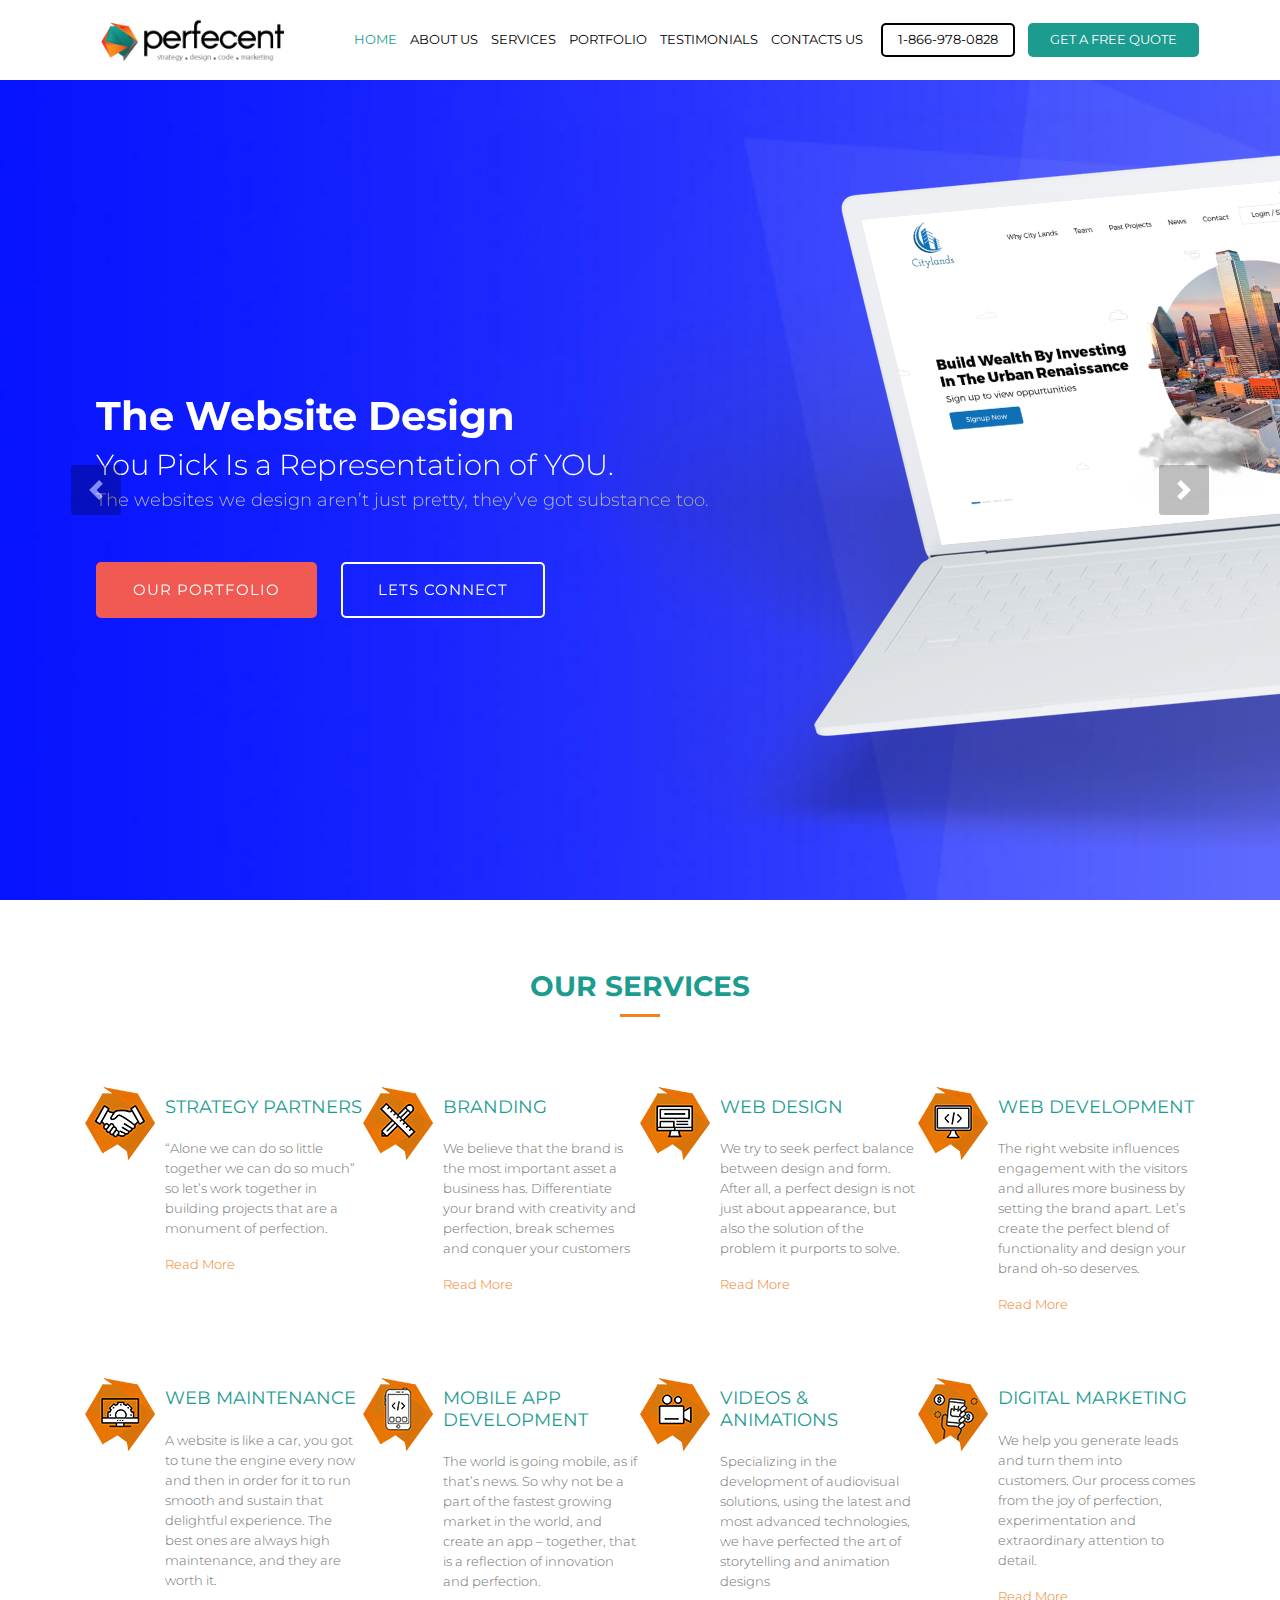
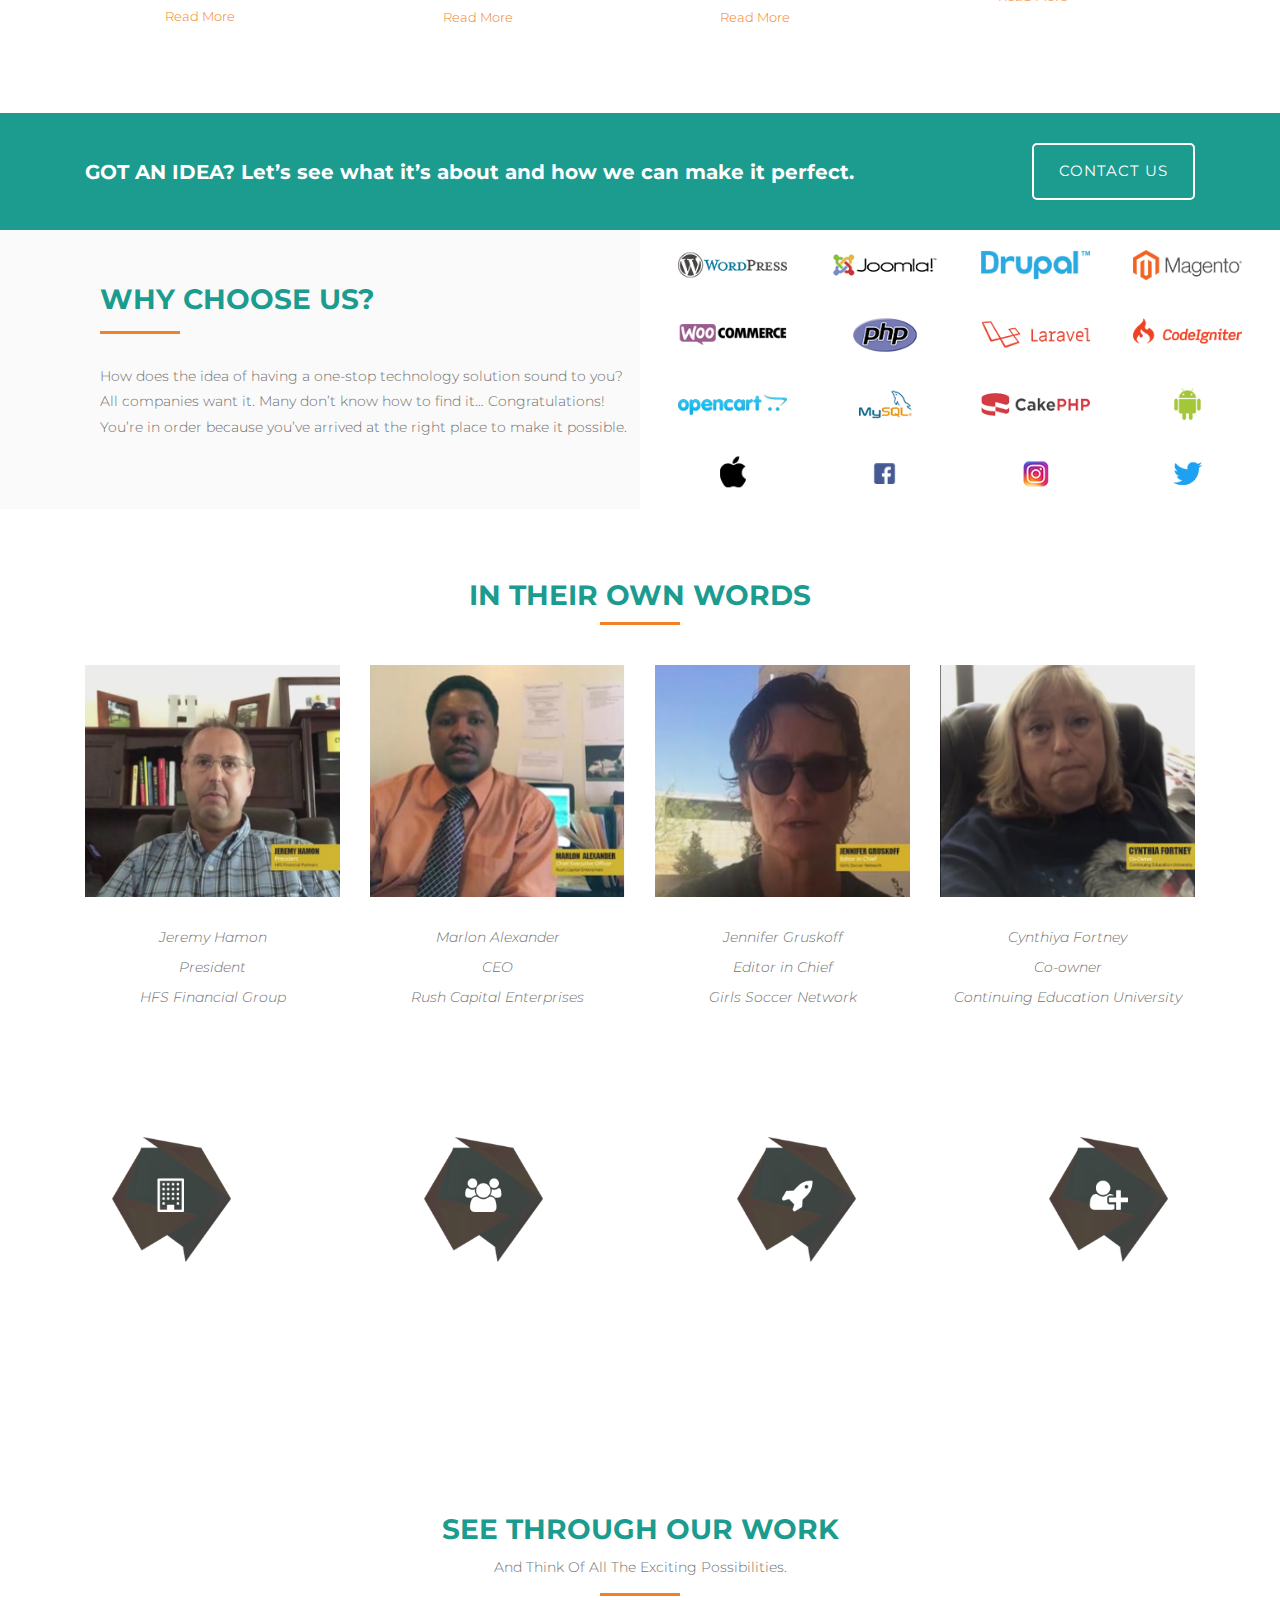
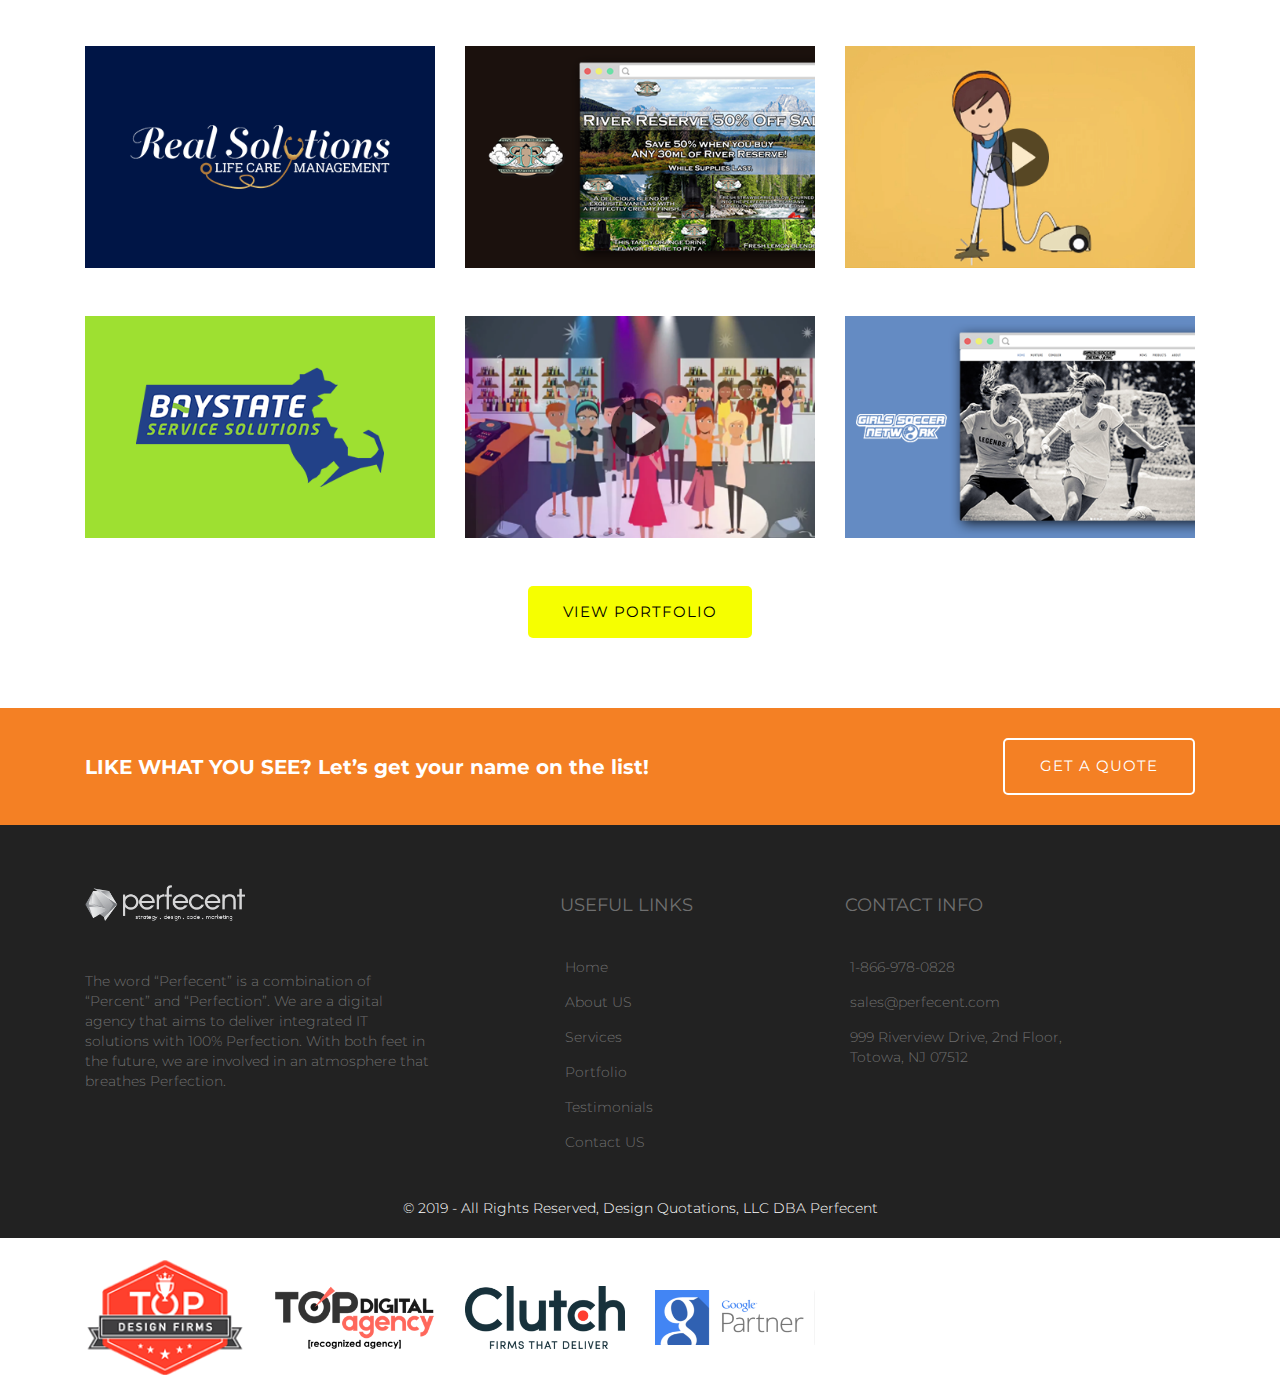
==== index.html @ 9674490d "first commit" ====
<!DOCTYPE html>
<html lang="en">
<head>
    <meta charset="UTF-8">
    <meta name="viewport" content="width=device-width, initial-scale=1.0, maximum-scale=1.0, minimum-scale=1.0, user-scalable=no">
    <title></title>
    <!--Fonts-->
    <link href="https://fonts.googleapis.com/css?family=Montserrat:100,300,400,600,700" rel="stylesheet">
    <link href="https://fonts.googleapis.com/css?family=Roboto:300,400,500,700,900&display=swap" rel="stylesheet">
    <link href="https://fonts.googleapis.com/css?family=Poppins:200,300,400,500,600,700,800&display=swap" rel="stylesheet">
    <link href="https://fonts.googleapis.com/css?family=Fjalla+One&display=swap" rel="stylesheet">
    <!--Jquery-->
    <script src="./vendor/jquery/jquery.min.js"></script>
    <!--Bootstrap 4-->
    <script src="./vendor/bootstrap/bootstrap.min.js"></script>
    <link rel="stylesheet" href="./vendor/bootstrap/bootstrap.min.css">
    <!--Font Awesome-->
    <link rel="stylesheet" href="https://use.fontawesome.com/releases/v5.7.0/css/all.css"
          integrity="sha384-lZN37f5QGtY3VHgisS14W3ExzMWZxybE1SJSEsQp9S+oqd12jhcu+A56Ebc1zFSJ" crossorigin="anonymous">
    <!--Owl Carousel-->
    <script src="./js/owl.carousel.min.js"></script>
    <link rel="stylesheet" href="./css/owl.carousel.css">
    <link rel="stylesheet" href="./css/owl.theme.default.css">
    <!--wow-->
    <link rel="stylesheet" href="./css/animate.css">
    <script src="./js/wow.js"></script>
    <!--Scripts-->
    <script src="./js/scripts.js"></script>
    <!--Styles-->
    <link rel="stylesheet" href="./css/main.css">
</head>
<body class="page-home transition" id="body">
<main>
    
    <nav class="navbar navbar-expand-lg" id="siteNav">
    <div class="container">
        <a class="navbar-brand pl-3" href="/"><img src="./img/brand-logo.png"></a>
        <div class="navbar-toggler" data-toggle="collapse" data-target="#navbarNav"
             aria-controls="navbarNav"
             aria-expanded="false"
             aria-label="Toggle navigation">
            <div class="toggle">
                <div class="bar"></div>
            </div>
        </div>
        <div class="collapse navbar-collapse pr-lg-3" id="navbarNav">
            <ul class="navbar-nav">
                <li class="nav-item"><a class="nav-link" href="/">HOME</a></li>
                <li class="nav-item"><a class="nav-link" href="/about">ABOUT US</a></li>
                <li class="nav-item"><a class="nav-link" href="/services">SERVICES</a></li>
                <li class="nav-item"><a class="nav-link" href="/portfolio">PORTFOLIO</a></li>
                <li class="nav-item"><a class="nav-link" href="/testimonials">TESTIMONIALS</a></li>
                <li class="nav-item"><a class="nav-link" href="/contact">CONTACTS US</a></li>
                <li class="nav-item"><a class="nav-link nav-call-button" href="tel:+" >1-866-978-0828</a></li>
                <li class="nav-item"><a class="nav-link nav-contact-button" href="/contact">get a free quote</a></li>
            </ul>
        </div>
    </div>
</nav>
    <section class="hero">
        <div class="container-fluid p-0">
            <div id="carouselExampleControls" class="carousel slide" data-ride="carousel">
                <div class="carousel-inner">
                    <div class="carousel-item carousel-item-1 active">
                        <div class="container h-100">
                            <div class="row h-100">
                                <div class="col-12 col-sm-7 d-flex justify-content-center align-items-center">
                                    <div class="carousel-item-text">
                                        <h1>The Website Design </h1>
                                        <h2>You Pick Is a Representation of YOU. </h2>
                                        <h4>The websites we design aren’t just pretty, they’ve got substance too. </h4>
                                        <div class="section-hero-buttons">
                                            <button class="red-button"  onclick="window.location.href='/portfolio'">
                                                our portfolio
                                            </button>
                                            <button class="transparent-button"  onclick="window.location.href='/contact'">
                                                lets connect
                                            </button>
                                        </div>
                                    </div>
                                </div>
                                <div class="col-12 col-sm-5">
                                    <img src="./img/carousel-item-1-img.png" alt="laptop">
                                </div>
                            </div>
                        </div>
                    </div>
                    <div class="carousel-item carousel-item-2">
                        <div class="container h-100">
                            <div class="row h-100">
                                <div class="col-12 col-sm-6 d-flex justify-content-center align-items-center">
                                    <div class="carousel-item-text">
                                        <h2>We exist to </h2>
                                        <h1>Develop Brands </h1>
                                        <h3>your audience would love. </h3>
                                        <h4>We uncomplicate the complicated, delivering clear and simple message. </h4>
                                        <div class="section-hero-buttons">
                                            <button class="red-button"  onclick="window.location.href='/portfolio'">
                                                our portfolio
                                            </button>
                                            <button class="transparent-button"  onclick="window.location.href='/contact'">
                                                lets connect
                                            </button>
                                        </div>
                                    </div>
                                </div>
                            </div>
                        </div>
                    </div>
                    <div class="carousel-item carousel-item-3">
                        <div class="container h-100">
                            <div class="row h-100">
                                <div class="col-12 col-sm-6 d-flex justify-content-center align-items-center">
                                    <div class="carousel-item-text">
                                        <h1>All Challenges
                                            Accepted! </h1>
                                        <h4>Best-in-class web projects require technology that
                                            perfectly supports the design. </h4>
                                        <div class="section-hero-buttons">
                                            <button class="red-button"  onclick="window.location.href='/portfolio'">
                                                our portfolio
                                            </button>
                                            <button class="transparent-button"  onclick="window.location.href='/contact'">
                                                lets connect
                                            </button>
                                        </div>
                                    </div>
                                </div>
                                <div class="col-12 col-sm-6">
                                    <img src="./img/carousel-item-3-img.png" alt="computer">
                                </div>
                            </div>
                        </div>
                    </div>
                    <div class="carousel-item carousel-item-4">
                        <div class="container h-100">
                            <div class="row h-100">
                                <div class="col-12 col-sm-6 d-flex justify-content-center align-items-center">
                                    <div class="carousel-item-text">
                                        <h3>Go beyond the </h3>
                                        <h1>Obvious. </h1>
                                        <h4>We develop apps that change the game. </h4>
                                        <div class="section-hero-buttons">
                                            <button class="red-button"  onclick="window.location.href='/portfolio'">
                                                our portfolio
                                            </button>
                                            <button class="transparent-button"  onclick="window.location.href='/contact'">
                                                lets connect
                                            </button>
                                        </div>
                                    </div>
                                </div>
                                <div class="col-12 col-sm-6">
                                    <img src="./img/carousel-item-4-img.png" alt="computer">
                                </div>
                            </div>
                        </div>
                    </div>
                    <div class="carousel-item carousel-item-5">
                        <div class="container h-100">
                            <div class="row h-100">
                                <div class="col-12 col-sm-6 d-flex justify-content-center align-items-center">
                                    <div class="carousel-item-text">
                                        <h3>Crafting Rich </h3>
                                        <h2>Digital Experiences </h2>
                                        <h3>Underpinned By Research & Insights. </h3>
                                        <div class="section-hero-buttons">
                                            <button class="red-button"  onclick="window.location.href='/portfolio'">
                                                our portfolio
                                            </button>
                                            <button class="transparent-button"  onclick="window.location.href='/contact'">
                                                lets connect
                                            </button>
                                        </div>
                                    </div>
                                </div>
                                <div class="col-12 col-sm-6">
                                    <img src="./img/carousel-item-5-img.png" alt="computer">
                                </div>
                            </div>
                        </div>
                    </div>
                </div>
                <a class="carousel-control-prev" href="#carouselExampleControls" role="button" data-slide="prev">
                    <div class="carousel-control-wrap">
                        <span class="carousel-control-prev-icon" aria-hidden="true"></span>
                        <span class="sr-only">Previous</span>
                    </div>
                </a>
                <a class="carousel-control-next" href="#carouselExampleControls" role="button" data-slide="next">
                    <div class="carousel-control-wrap">
                        <span class="carousel-control-next-icon" aria-hidden="true"></span>
                        <span class="sr-only">Next</span>
                    </div>
                </a>
            </div>
        </div>
    </section>
    <section class="our-services">
        <div class="container">
            <h2 class="section-title text-center">
                Our Services
            </h2>
            <div class="section-title-line text-center"></div>
            <div class="row no-gutters">
                <div class="col-12 col-sm-6 col-lg-3 mb-5">
                    <div class="our-service-wrap">
                        <div class="our-service-wrap-icon">
                            <img src="./img/our-service-icon-1.png" alt="service">
                        </div>
                        <div class="our-service-wrap-text">
                            <h3 class="section-title-secondary">
                                STRATEGY PARTNERS
                            </h3>
                            <p class="section-info">
                                “Alone we can do so little together we can do so much” so let’s work together in
                                building projects that are a monument of perfection.
                            </p>
                            <a href="/services">
                                <p class="section-info">
                                    Read More <i class="fas fa-caret-right"></i>
                                </p>
                            </a>
                        </div>
                    </div>
                </div>
                <div class="col-12 col-sm-6 col-lg-3 mb-5">
                    <div class="our-service-wrap">
                        <div class="our-service-wrap-icon">
                            <img src="./img/our-service-icon-2.png" alt="service">
                        </div>
                        <div class="our-service-wrap-text">
                            <h3 class="section-title-secondary">
                                BRANDING
                            </h3>
                            <p class="section-info">
                                We believe that the brand is the most important asset a business has. Differentiate your
                                brand with creativity and perfection, break schemes and conquer your customers
                            </p>
                            <a href="/services">
                                <p class="section-info">
                                    Read More <i class="fas fa-caret-right"></i>
                                </p>
                            </a>
                        </div>
                    </div>
                </div>
                <div class="col-12 col-sm-6 col-lg-3 mb-5">
                    <div class="our-service-wrap">
                        <div class="our-service-wrap-icon">
                            <img src="./img/our-service-icon-3.png" alt="service">
                        </div>
                        <div class="our-service-wrap-text">
                            <h3 class="section-title-secondary">
                                WEB DESIGN
                            </h3>
                            <p class="section-info">
                                We try to seek perfect balance between design and form. After all, a perfect design is
                                not just about appearance, but also the solution of the problem it purports to solve.
                            </p>
                            <a href="/services">
                                <p class="section-info">
                                    Read More <i class="fas fa-caret-right"></i>
                                </p>
                            </a>
                        </div>
                    </div>
                </div>
                <div class="col-12 col-sm-6 col-lg-3 mb-5">
                    <div class="our-service-wrap">
                        <div class="our-service-wrap-icon">
                            <img src="./img/our-service-icon-4.png" alt="service">
                        </div>
                        <div class="our-service-wrap-text">
                            <h3 class="section-title-secondary">
                                WEB DEVELOPMENT
                            </h3>
                            <p class="section-info">
                                The right website influences engagement with the visitors and allures more business by
                                setting the brand apart. Let’s create the perfect blend of functionality and design your
                                brand oh-so deserves.
                            </p>
                            <a href="/services">
                                <p class="section-info">
                                    Read More <i class="fas fa-caret-right"></i>
                                </p>
                            </a>
                        </div>
                    </div>
                </div>
            </div>
            <div class="row no-gutters">
                <div class="col-12 col-sm-6 col-lg-3 mb-5 mb-sm-0">
                    <div class="our-service-wrap">
                        <div class="our-service-wrap-icon">
                            <img src="./img/our-service-icon-5.png" alt="service">
                        </div>
                        <div class="our-service-wrap-text">
                            <h3 class="section-title-secondary">
                                WEB MAINTENANCE
                            </h3>
                            <p class="section-info">
                                A website is like a car, you got to tune the engine every now and then in order for it
                                to run smooth and sustain that delightful experience. The best ones are always high
                                maintenance, and they are worth it.
                            </p>
                            <a href="/services">
                                <p class="section-info">
                                    Read More <i class="fas fa-caret-right"></i>
                                </p>
                            </a>
                        </div>
                    </div>
                </div>
                <div class="col-12 col-sm-6 col-lg-3 mb-5 mb-sm-0">
                    <div class="our-service-wrap">
                        <div class="our-service-wrap-icon">
                            <img src="./img/our-service-icon-6.png" alt="service">
                        </div>
                        <div class="our-service-wrap-text">
                            <h3 class="section-title-secondary">
                                MOBILE APP DEVELOPMENT
                            </h3>
                            <p class="section-info">
                                The world is going mobile, as if that’s news. So why not be a part of the fastest
                                growing market in the world, and create an app – together, that is a reflection of
                                innovation and perfection.
                            </p>
                            <a href="/services">
                                <p class="section-info">
                                    Read More <i class="fas fa-caret-right"></i>
                                </p>
                            </a>
                        </div>
                    </div>
                </div>
                <div class="col-12 col-sm-6 col-lg-3 mb-5 mb-sm-0">
                    <div class="our-service-wrap">
                        <div class="our-service-wrap-icon">
                            <img src="./img/our-service-icon-7.png" alt="service">
                        </div>
                        <div class="our-service-wrap-text">
                            <h3 class="section-title-secondary">
                                VIDEOS & ANIMATIONS
                            </h3>
                            <p class="section-info">
                                Specializing in the development of audiovisual solutions, using the latest and most
                                advanced technologies, we have perfected the art of storytelling and animation designs
                            </p>
                            <a href="/services">
                                <p class="section-info">
                                    Read More <i class="fas fa-caret-right"></i>
                                </p>
                            </a>
                        </div>
                    </div>
                </div>
                <div class="col-12 col-sm-6 col-lg-3">
                    <div class="our-service-wrap">
                        <div class="our-service-wrap-icon">
                            <img src="./img/our-service-icon-8.png" alt="service">
                        </div>
                        <div class="our-service-wrap-text">
                            <h3 class="section-title-secondary">
                                DIGITAL MARKETING
                            </h3>
                            <p class="section-info">
                                We help you generate leads and turn them into customers. Our process comes from the joy
                                of perfection, experimentation and extraordinary attention to detail.
                            </p>
                            <a href="/services">
                                <p class="section-info">
                                    Read More <i class="fas fa-caret-right"></i>
                                </p>
                            </a>
                        </div>
                    </div>
                </div>
            </div>
        </div>
    </section>
    <section class="got-an-idea">
        <div class="container d-flex flex-column flex-lg-row justify-content-between align-items-center">
            <h2 class="section-title">
                GOT AN IDEA? Let’s see what it’s about and how we can make it perfect.
            </h2>
            <button class="transparent-button"  onclick="window.location.href='/contact'"
            >
                Contact Us
            </button>
        </div>
    </section>
    <section class="why-choose-us">
        <div class="container-fluid p-0">
            <div class="row no-gutters">
                <div class="col-12 col-sm-6">
                    <div class="why-choose-us-left">
                        <h2 class="section-title">
                            WHY CHOOSE US?
                        </h2>
                        <div class="section-title-line" style="width: 80px;"></div>
                        <p class="section-info">
                            How does the idea of having a one-stop technology solution sound to you? All companies want
                            it.
                            Many don’t know how to find it… Congratulations! You’re in order because you’ve arrived at
                            the
                            right place to make it possible.
                        </p>
                    </div>
                </div>
                <div class="col-12 col-sm-6">
                    <div class="why-choose-us-right">
                        <div class="row">
                            <div class="col-6 col-lg-3 d-flex justify-content-center align-items-center">
                                <img src="./img/company-partner-1.png" alt="partner brand">
                            </div>
                            <div class="col-6 col-lg-3 d-flex justify-content-center align-items-center">
                                <img src="./img/company-partner-2.png" alt="partner brand">
                            </div>
                            <div class="col-6 col-lg-3 d-flex justify-content-center align-items-center">
                                <img src="./img/company-partner-3.png" alt="partner brand">
                            </div>
                            <div class="col-6 col-lg-3 d-flex justify-content-center align-items-center">
                                <img src="./img/company-partner-4.png" alt="partner brand">
                            </div>
                            <div class="col-6 col-lg-3 d-flex justify-content-center align-items-center">
                                <img src="./img/company-partner-5.png" alt="partner brand">
                            </div>
                            <div class="col-6 col-lg-3 d-flex justify-content-center align-items-center">
                                <img src="./img/company-partner-6.png" alt="partner brand">
                            </div>
                            <div class="col-6 col-lg-3 d-flex justify-content-center align-items-center">
                                <img src="./img/company-partner-7.png" alt="partner brand">
                            </div>
                            <div class="col-6 col-lg-3 d-flex justify-content-center align-items-center">
                                <img src="./img/company-partner-8.png" alt="partner brand">
                            </div>
                            <div class="col-6 col-lg-3 d-flex justify-content-center align-items-center">
                                <img src="./img/company-partner-9.png" alt="partner brand">
                            </div>
                            <div class="col-6 col-lg-3 d-flex justify-content-center align-items-center">
                                <img src="./img/company-partner-10.png" alt="partner brand">
                            </div>
                            <div class="col-6 col-lg-3 d-flex justify-content-center align-items-center">
                                <img src="./img/company-partner-11.png" alt="partner brand">
                            </div>
                            <div class="col-6 col-lg-3 d-flex justify-content-center align-items-center">
                                <img src="./img/company-partner-12.png" alt="partner brand">
                            </div>
                            <div class="col-6 col-lg-3 d-flex justify-content-center align-items-center">
                                <img src="./img/company-partner-13.png" alt="partner brand">
                            </div>
                            <div class="col-6 col-lg-3 d-flex justify-content-center align-items-center">
                                <img src="./img/company-partner-14.png" alt="partner brand">
                            </div>
                            <div class="col-6 col-lg-3 d-flex justify-content-center align-items-center">
                                <img src="./img/company-partner-15.png" alt="partner brand">
                            </div>
                            <div class="col-6 col-lg-3 d-flex justify-content-center align-items-center">
                                <img src="./img/company-partner-16.png" alt="partner brand">
                            </div>
                        </div>
                    </div>
                </div>
            </div>
        </div>
    </section>
    <section class="in-their-own-words">
        <div class="container">
            <h2 class="section-title text-center">
                IN THEIR OWN WORDS
            </h2>
            <div class="section-title-line" style="margin: 0 auto; margin-bottom: 40px; width: 80px;">
            </div>
            <div class="row">
                <div class="col-12 col-sm-6 col-lg-3">
                    <a href="https://player.vimeo.com/video/217923247">
                        <div class="content">
                            <div class="content-overlay"></div>
                            <img class="content-image" src="./img/testimonial-img-1.png">
                            <div class="content-details fadeIn-bottom">
                                <i class="fas fa-play"></i>
                            </div>
                        </div>
                    </a>
                    <div class="testimonial-text d-flex flex-column justify-content-center align-items-center">
                        <p class="section-info">
                            Jeremy Hamon
                        </p>
                        <p class="section-info">
                            President
                        </p>
                        <p class="section-info">
                            HFS Financial Group
                        </p>
                    </div>
                </div>
                <div class="col-12 col-sm-6 col-lg-3">
                    <a href="https://player.vimeo.com/video/217922396">
                        <div class="content">
                            <div class="content-overlay"></div>
                            <img class="content-image" src="./img/testimonial-img-2.png">
                            <div class="content-details fadeIn-bottom">
                                <i class="fas fa-play"></i>
                            </div>
                        </div>
                    </a>
                    <div class="testimonial-text d-flex flex-column justify-content-center align-items-center">
                        <p class="section-info">
                            Marlon Alexander
                        </p>
                        <p class="section-info">
                            CEO
                        </p>
                        <p class="section-info">
                            Rush Capital Enterprises
                        </p>
                    </div>
                </div>
                <div class="col-12 col-sm-6 col-lg-3">
                    <a href="https://player.vimeo.com/video/217921152">
                        <div class="content">
                            <div class="content-overlay"></div>
                            <img class="content-image" src="./img/testimonial-img-3.png">
                            <div class="content-details fadeIn-bottom">
                                <i class="fas fa-play"></i>
                            </div>
                        </div>
                    </a>
                    <div class="testimonial-text d-flex flex-column justify-content-center align-items-center">
                        <p class="section-info">
                            Jennifer Gruskoff
                        </p>
                        <p class="section-info">
                            Editor in Chief
                        </p>
                        <p class="section-info">
                            Girls Soccer Network
                        </p>
                    </div>
                </div>
                <div class="col-12 col-sm-6 col-lg-3">
                    <a href="https://player.vimeo.com/video/225439680">
                        <div class="content">
                            <div class="content-overlay"></div>
                            <img class="content-image" src="./img/testimonial-img-4.png">
                            <div class="content-details fadeIn-bottom">
                                <i class="fas fa-play"></i>
                            </div>
                        </div>
                    </a>
                    <div class="testimonial-text d-flex flex-column justify-content-center align-items-center">
                        <p class="section-info">
                            Cynthiya Fortney
                        </p>
                        <p class="section-info">
                            Co-owner
                        </p>
                        <p class="section-info">
                            Continuing Education University
                        </p>
                    </div>
                </div>
            </div>
        </div>
    </section>
    <section class="company-counts">
        <div class="container-fluid d-flex flex-column flex-sm-row justify-content-around align-items-center">
            <div class="company-count-wrap">
                <img src="./img/company-count-icon-1.png" alt="icon">
                <h2 class="section-title">
                    2006
                </h2>
                <h3 class="section-title-secondary">
                    FOUNDED
                </h3>
            </div>
            <div class="company-count-wrap">
                <img src="./img/company-count-icon-2.png" alt="icon">
                <h2 class="section-title">
                    80
                </h2>
                <h3 class="section-title-secondary">
                    EMPLOYEES
                </h3>
            </div>
            <div class="company-count-wrap">
                <img src="./img/company-count-icon-3.png" alt="icon">
                <h2 class="section-title">
                    700
                </h2>
                <h3 class="section-title-secondary">
                    PROJECTS
                </h3>
            </div>
            <div class="company-count-wrap">
                <img src="./img/company-count-icon-4.png" alt="icon">
                <h2 class="section-title">
                    350
                </h2>
                <h3 class="section-title-secondary">
                    CLIENTS
                </h3>
            </div>
        </div>
    </section>
    <section class="set-through-our-work text-center">
        <div class="container">
            <h2 class="section-title text-center">
                SEE THROUGH OUR WORK
            </h2>
            <p class="section-info text-center">
                And Think Of All The Exciting Possibilities.
            </p>
            <div class="section-title-line text-center" style="width: 80px;"></div>
            <div class="row">
                <div class="col-12 mb-5 col-sm-6 col-md-4">
                    <div class="content">
                        <div class="content-overlay"></div>
                        <img class="content-image" src="./img/set-through-our-work-img-1.png">
                        <div class="content-details fadeIn-bottom">
                            <h3 class="section-title-secondary content-title">Real Solutions</h3>
                            <p class="section-info content-text" style="font-style: italic;">Branding / Home</p>
                        </div>
                    </div>
                </div>
                <div class="col-12 mb-5 col-sm-6 col-md-4">
                    <div class="content">
                        <div class="content-overlay"></div>
                        <img class="content-image" src="./img/set-through-our-work-img-2.png">
                        <div class="content-details fadeIn-bottom">
                            <h3 class="section-title-secondary content-title">River Reserve</h3>
                            <p class="section-info content-text" style="font-style: italic;">Home / Website Design &
                                Development / Wordpress</p>
                        </div>
                    </div>
                </div>
                <div class="col-12 mb-5 col-sm-6 col-md-4">
                    <div class="content">
                        <div class="content-overlay"></div>
                        <img class="content-image" src="./img/set-through-our-work-img-3.png">
                        <div class="content-details fadeIn-bottom">
                            <h3 class="section-title-secondary content-title">Stick Figure</h3>
                            <p class="section-info content-text" style="font-style: italic;">Home / Video Animation</p>
                        </div>
                    </div>
                </div>
                <div class="col-12 mb-5 mb-sm-5 col-sm-6 col-md-4">
                    <div class="content">
                        <div class="content-overlay"></div>
                        <img class="content-image" src="./img/set-through-our-work-img-4.png">
                        <div class="content-details fadeIn-bottom">
                            <h3 class="section-title-secondary content-title">Baystate</h3>
                            <p class="section-info content-text" style="font-style: italic;">Branding / Home</p>
                        </div>
                    </div>
                </div>
                <div class="col-12 mb-5 mb-sm-5 col-sm-6 col-md-4">
                    <div class="content">
                        <div class="content-overlay"></div>
                        <img class="content-image" src="./img/set-through-our-work-img-5.png">
                        <div class="content-details fadeIn-bottom">
                            <h3 class="section-title-secondary content-title">Ufree</h3>
                            <p class="section-info content-text" style="font-style: italic;">Home / Video Animation</p>
                        </div>
                    </div>
                </div>
                <div class="col-12 mb-5 col-sm-6 col-md-4 ">
                    <div class="content">
                        <div class="content-overlay"></div>
                        <img class="content-image" src="./img/set-through-our-work-img-6.png">
                        <div class="content-details fadeIn-bottom">
                            <h3 class="section-title-secondary content-title">Girls Soccer Network</h3>
                            <p class="section-info content-text" style="font-style: italic;">Home / Landing Page
                                Wordpress / Landing Web design & Development / Website Design & Development /
                                Wordpress</p>
                        </div>
                    </div>
                </div>
            </div>
            <button class="yellow-button"  onclick="window.location.href='/portfolio'"
            >
                view portfolio
            </button>
        </div>
    </section>
    <section class="like-what-you-see">
        <div class="container d-flex flex-column flex-lg-row justify-content-between align-items-center">
            <h2 class="section-title">
                LIKE WHAT YOU SEE? Let’s get your name on the list!
            </h2>
            <button class="transparent-button"  onclick="window.location.href='/contact'"
            >
                get a quote
            </button>
        </div>
    </section>
    <footer>
    <div class="container">
        <div class="row">
            <div class="col-12 col-sm-4">
                <a href="/">
                    <img src="./img/brand-logo-2.png" alt="brand">
                </a>
                <p class="section-info">
                    The word “Perfecent” is a combination of “Percent” and “Perfection”. We are a digital agency that
                    aims to deliver integrated IT solutions with 100% Perfection. With both feet in the future, we are
                    involved in an atmosphere that breathes Perfection.
                </p>
            </div>
            <div class="col-12 col-sm-3 offset-0 offset-sm-1">
                <h3 class="section-title-secondary">
                    USEFUL LINKS
                </h3>
                <ul class="list-unstyled">
                    <li class="d-flex align-items-center"><i class="fas fa-angle-right"></i><a href="/"><p
                                    class="section-info">Home</p></a></li>
                    <li class="d-flex align-items-center"><i class="fas fa-angle-right"></i><a href="/about"><p
                                    class="section-info">About US</p></a></li>
                    <li class="d-flex align-items-center"><i class="fas fa-angle-right"></i><a href="/services"><p
                                    class="section-info">Services</p></a></li>
                    <li class="d-flex align-items-center"><i class="fas fa-angle-right"></i><a href="/portfolio"><p
                                    class="section-info">Portfolio</p></a></li>
                    <li class="d-flex align-items-center"><i class="fas fa-angle-right"></i><a href="/testimonials"><p
                                    class="section-info">Testimonials</p></a></li>
                    <li class="d-flex align-items-center"><i class="fas fa-angle-right"></i><a href="/contact"><p
                                    class="section-info">Contact US</p></a></li>
                </ul>
            </div>
            <div class="col-12 col-sm-4">
                <h3 class="section-title-secondary">
                    contact info
                </h3>
                <address>
                    <ul class="list-unstyled">
                        <li class="d-flex align-items-center"><i class="fas fa-phone"></i><a href="tel:+"><p
                                        class="section-info">1-866-978-0828</p></a>
                        </li>
                        <li class="d-flex align-items-center"><i class="fas fa-envelope"></i><a href="mailto:"><p
                                        class="section-info">
                                    sales@perfecent.com</p></a></li>
                        <li class="d-flex align-items-start address-wrap"><i class="fas fa-map-marker-alt"></i>
                            <p class="section-info" style="margin-bottom: 0;">
                                999 Riverview Drive, 2nd Floor,<br>
                                Totowa, NJ 07512
                            </p></li>
                    </ul>
                </address>
                <ul class="list-unstyled list-inline social-group">
                    <li class="list-inline-item"><a href=""><i class="fas fa-envelope"></i></a></li>
                    <li class="list-inline-item"><a href=""><i class="fab fa-facebook-f"></i></a></li>
                    <li class="list-inline-item"><a href=""><i class="fab fa-twitter"></i></a></li>
                    <li class="list-inline-item"><a href=""><i class="fab fa-pinterest-p"></i></a></li>
                    <li class="list-inline-item"><a href=""><i class="fab fa-google-plus-g"></i></a></li>
                </ul>
            </div>
        </div>
        <p class="section-info text-center" style="color: #FFFFFF; margin-top: 30px; margin-bottom: 20px;">
            © 2019 - All Rights Reserved, Design Quotations, LLC DBA Perfecent
        </p>
    </div>
    <div class="footer-brands">
        <div class="container d-flex flex-row justify-content-between justify-content-xl-start align-items-center">
            <img src="./img/footer-brand-logo-1.png" alt="brands">
            <img src="./img/footer-brand-logo-2.png" alt="brands">
            <img src="./img/footer-brand-logo-3.png" alt="brands">
            <img src="./img/footer-brand-logo-4.png" alt="brands">
        </div>
    </div>
</footer>
</main>
<script>
    $(document).ready(function () {
        $('.owl-carousel').owlCarousel({
            loop: true,
            margin: 10,
            nav: true,
            responsive: {
                0: {
                    items: 1
                },
                1000: {
                    items: 3
                }
            }
        });
        new WOW().init();
    })
</script>
</body>
</html>
---- css/main.css ----
a:hover {
  text-decoration: none; }

section {
  padding: 70px 0; }

h2.section-title {
  margin-bottom: 10px;
  color: #1c9b8f;
  font-size: 28px;
  font-weight: 700;
  font-family: "Montserrat", Arial, Helvetica, sans-serif;
  text-transform: uppercase; }

.section-title-line {
  width: 40px;
  height: 3px;
  background-color: #f48024; }

h3.section-title-secondary {
  font-size: 18px;
  font-family: 'Montserrat', sans-serif;
  font-weight: 400;
  color: #1c9b8f;
  margin-bottom: 20px; }

p.section-info {
  font-size: 14px;
  font-family: 'Montserrat', sans-serif;
  color: #6f6f6f;
  font-weight: 300;
  line-height: 20px; }

h5.section-info-secondary {
  color: #181818;
  font-weight: 400;
  text-transform: uppercase;
  font-family: 'Montserrat', sans-serif;
  font-size: 18px; }

button.green-button {
  font-family: 'Montserrat', sans-serif;
  cursor: pointer;
  text-transform: uppercase;
  border-radius: 5px;
  font-weight: 400;
  letter-spacing: 1px;
  font-size: 15px;
  padding: 15px 35px;
  text-align: center;
  border: 0;
  background-color: #1c9b8f;
  color: #FFFFFF; }
  button.green-button:hover {
    -webkit-transition: ease 0.4s;
    transition: ease 0.4s;
    background-color: #165a4f;
    color: #FFFFFF;
    text-decoration: none; }

button.transparent-button {
  font-family: 'Montserrat', sans-serif;
  cursor: pointer;
  text-transform: uppercase;
  border-radius: 5px;
  font-weight: 400;
  letter-spacing: 1px;
  font-size: 15px;
  padding: 15px 35px;
  text-align: center;
  border: 2px solid #FFFFFF;
  background-color: transparent;
  color: #FFFFFF; }
  button.transparent-button:hover {
    -webkit-transition: ease 0.4s;
    transition: ease 0.4s;
    color: #1c9b8f;
    background-color: #FFFFFF;
    text-decoration: none; }

html {
  height: 100%; }

body {
  position: relative;
  min-height: 100%;
  opacity: 0;
  font-family: 'Montserrat', sans-serif;
  font-weight: 300;
  -webkit-transition: all 1s linear;
  transition: all 1s linear; }
  body.animated {
    opacity: 1; }

main {
  position: relative; }

nav {
  z-index: 1001; }
  nav.navbar {
    height: 80px;
    left: 0;
    right: 0;
    background-color: #FFFFFF;
    -webkit-transition: all 1s ease;
    transition: all 1s ease;
    padding-left: 0;
    padding-right: 0; }
    nav.navbar .navbar-toggler .toggle {
      width: 30px;
      height: 30px;
      display: -webkit-box;
      display: -ms-flexbox;
      display: flex;
      -webkit-box-pack: center;
          -ms-flex-pack: center;
              justify-content: center;
      -webkit-box-align: center;
          -ms-flex-align: center;
              align-items: center;
      z-index: 10; }
      nav.navbar .navbar-toggler .toggle .bar {
        position: relative;
        width: 22px;
        height: 2px;
        background: #1c9b8f; }
        nav.navbar .navbar-toggler .toggle .bar:before, nav.navbar .navbar-toggler .toggle .bar:after {
          content: '';
          position: absolute;
          width: 100%;
          height: 100%;
          background: inherit;
          left: 0;
          -webkit-transform-origin: center center;
                  transform-origin: center center;
          -webkit-transition: top .25s ease, bottom .25s ease, -webkit-transform .25s ease;
          transition: top .25s ease, bottom .25s ease, -webkit-transform .25s ease;
          transition: transform .25s ease, top .25s ease, bottom .25s ease;
          transition: transform .25s ease, top .25s ease, bottom .25s ease, -webkit-transform .25s ease; }
        nav.navbar .navbar-toggler .toggle .bar:before {
          top: -8px; }
        nav.navbar .navbar-toggler .toggle .bar:after {
          bottom: -8px; }
      nav.navbar .navbar-toggler .toggle.clicked .bar {
        background: transparent; }
        nav.navbar .navbar-toggler .toggle.clicked .bar:before, nav.navbar .navbar-toggler .toggle.clicked .bar:after {
          background: #000; }
        nav.navbar .navbar-toggler .toggle.clicked .bar:before {
          -webkit-transform: rotate(45deg);
                  transform: rotate(45deg);
          top: 0;
          background: #1c9b8f; }
        nav.navbar .navbar-toggler .toggle.clicked .bar:after {
          -webkit-transform: rotate(-45deg);
                  transform: rotate(-45deg);
          bottom: 0;
          background: #1c9b8f; }
    nav.navbar.sticky {
      position: fixed;
      height: 60px;
      top: 0;
      left: 0;
      right: 0;
      background-color: #FFFFFF;
      -webkit-box-shadow: 0 3px 6px 0 rgba(0, 0, 0, 0.16);
              box-shadow: 0 3px 6px 0 rgba(0, 0, 0, 0.16);
      z-index: 1001; }
      nav.navbar.sticky a.navbar-brand {
        height: 40px; }
      nav.navbar.sticky .navbar-collapse ul li a.nav-link {
        font-size: 13px; }
    nav.navbar a.navbar-brand {
      margin: 0;
      padding: 0;
      -webkit-transition: all 1s ease;
      transition: all 1s ease;
      cursor: pointer;
      display: -webkit-box;
      display: -ms-flexbox;
      display: flex;
      -webkit-box-align: center;
          -ms-flex-align: center;
              align-items: center; }
      nav.navbar a.navbar-brand img {
        height: 45px; }
    nav.navbar .navbar-collapse {
      -webkit-box-pack: end;
          -ms-flex-pack: end;
              justify-content: flex-end; }
      nav.navbar .navbar-collapse ul li + li {
        margin-left: 3px; }
      nav.navbar .navbar-collapse ul li.active a.nav-link {
        color: #1c9b8f; }
      nav.navbar .navbar-collapse ul li a.nav-link {
        cursor: pointer;
        font-size: 13px;
        font-family: 'Montserrat', sans-serif;
        font-weight: 400;
        color: #000000;
        -webkit-transition: all 0.3s linear;
        transition: all 0.3s linear; }
        nav.navbar .navbar-collapse ul li a.nav-link.active {
          color: #C0B283; }
        nav.navbar .navbar-collapse ul li a.nav-link:hover {
          color: #1c9b8f; }
      nav.navbar .navbar-collapse ul li a.nav-call-button {
        border: 2px solid #000000;
        border-radius: 5px;
        padding: 5px 10px; }
        nav.navbar .navbar-collapse ul li a.nav-call-button:hover {
          background-color: #000000;
          color: #FFFFFF; }
      nav.navbar .navbar-collapse ul li a.nav-contact-button {
        margin-left: 10px;
        background-color: #1c9b8f;
        color: #FFFFFF !important;
        border: 2px solid #1c9b8f;
        border-radius: 5px;
        padding: 5px 10px;
        text-transform: uppercase; }
        nav.navbar .navbar-collapse ul li a.nav-contact-button:hover {
          background-color: #165a4f;
          color: #FFFFFF;
          border-color: #165a4f; }
      nav.navbar .navbar-collapse.collapsing, nav.navbar .navbar-collapse.show {
        background-color: white; }
        nav.navbar .navbar-collapse.collapsing ul li, nav.navbar .navbar-collapse.show ul li {
          padding: 7px 0;
          margin: 0;
          text-align: center; }
          nav.navbar .navbar-collapse.collapsing ul li a.nav-link, nav.navbar .navbar-collapse.show ul li a.nav-link {
            color: #000;
            text-transform: uppercase;
            font-size: 14px; }
            nav.navbar .navbar-collapse.collapsing ul li a.nav-link.page-link, nav.navbar .navbar-collapse.show ul li a.nav-link.page-link {
              max-width: 120px;
              margin: 0 auto; }

.box {
  width: 300px;
  height: 200px;
  background: #dedede;
  -webkit-transition-property: -webkit-box-shadow,-webkit-transform;
  transition-property: -webkit-box-shadow,-webkit-transform;
  transition-property: box-shadow,transform;
  transition-property: box-shadow,transform,-webkit-box-shadow,-webkit-transform;
  -webkit-transition-duration: 600ms;
          transition-duration: 600ms;
  -webkit-transition-timing-function: cubic-bezier(0.16, 1, 0.29, 0.99);
          transition-timing-function: cubic-bezier(0.16, 1, 0.29, 0.99);
  -webkit-box-shadow: 0 2px 8px rgba(0, 0, 0, 0.05);
          box-shadow: 0 2px 8px rgba(0, 0, 0, 0.05); }
  .box:hover {
    -webkit-box-shadow: 0 12px 30px 0 rgba(0, 0, 0, 0.2);
            box-shadow: 0 12px 30px 0 rgba(0, 0, 0, 0.2); }

section.hero {
  padding: 0; }
  section.hero .carousel-control-wrap {
    height: 50px;
    width: 50px;
    display: -webkit-box;
    display: -ms-flexbox;
    display: flex;
    -webkit-box-pack: center;
        -ms-flex-pack: center;
            justify-content: center;
    -webkit-box-align: center;
        -ms-flex-align: center;
            align-items: center;
    background-color: rgba(0, 0, 0, 0.5);
    border-radius: 3px; }
    section.hero .carousel-control-wrap:hover {
      background-color: rgba(59, 59, 59, 0.5); }
  section.hero .carousel-item {
    height: calc(100vh - 80px);
    background-repeat: no-repeat;
    background-size: cover; }
    section.hero .carousel-item .carousel-item-text h1 {
      color: #FFFFFF;
      font-size: 50px;
      font-family: 'Montserrat', sans-serif;
      font-weight: 700; }
    section.hero .carousel-item .carousel-item-text h2 {
      color: #FFFFFF;
      font-size: 32px;
      font-family: 'Montserrat', sans-serif;
      font-weight: 300; }
    section.hero .carousel-item .carousel-item-text h3 {
      color: #FFFFFF;
      font-size: 27px;
      font-family: 'Montserrat', sans-serif;
      font-weight: 300; }
    section.hero .carousel-item .carousel-item-text h4 {
      font-size: 18px;
      color: #bbbbbb;
      font-family: 'Montserrat', sans-serif;
      font-weight: 300; }
    section.hero .carousel-item .carousel-item-text .section-hero-buttons {
      margin-top: 30px; }
      section.hero .carousel-item .carousel-item-text .section-hero-buttons button.red-button {
        font-family: 'Montserrat', sans-serif;
        cursor: pointer;
        text-transform: uppercase;
        border-radius: 5px;
        font-weight: 400;
        letter-spacing: 1px;
        font-size: 15px;
        padding: 15px 35px;
        text-align: center;
        border: 0;
        background-color: #f15a52;
        border: 2px solid #f15a52;
        color: #FFFFFF; }
        section.hero .carousel-item .carousel-item-text .section-hero-buttons button.red-button:hover {
          background-color: #FFFFFF;
          border-color: #FFFFFF;
          color: #000000;
          text-decoration: none; }
      section.hero .carousel-item .carousel-item-text .section-hero-buttons button + button {
        margin-left: 20px; }
  section.hero .carousel-item-1 {
    background-image: url(../img/carousel-item-1-bg.jpg); }
    section.hero .carousel-item-1 img {
      position: absolute;
      left: -250px; }
  section.hero .carousel-item-2 {
    background-image: url(../img/carousel-item-2-bg.jpg); }
  section.hero .carousel-item-3 {
    background-image: url(../img/carousel-item-3-bg.jpg); }
  section.hero .carousel-item-4 {
    background-image: url(../img/carousel-item-4-bg.jpg); }
    section.hero .carousel-item-4 .section-hero-buttons button.red-button {
      font-family: 'Montserrat', sans-serif;
      cursor: pointer;
      text-transform: uppercase;
      border-radius: 5px;
      font-weight: 400;
      letter-spacing: 1px;
      font-size: 15px;
      padding: 15px 35px;
      text-align: center;
      border: 0;
      background-color: #f6ff00 !important;
      border: 2px solid #f6ff00 !important;
      color: #000000 !important; }
      section.hero .carousel-item-4 .section-hero-buttons button.red-button:hover {
        -webkit-transition: ease 0.4s;
        transition: ease 0.4s;
        background-color: #FFFFFF !important;
        border-color: #FFFFFF !important;
        color: #000000 !important;
        text-decoration: none; }
  section.hero .carousel-item-5 {
    background-image: url(../img/carousel-item-5-bg.jpg); }
    section.hero .carousel-item-5 .section-hero-buttons button.red-button {
      font-family: 'Montserrat', sans-serif;
      cursor: pointer;
      text-transform: uppercase;
      border-radius: 5px;
      font-weight: 400;
      letter-spacing: 1px;
      font-size: 15px;
      padding: 15px 35px;
      text-align: center;
      border: 0;
      background-color: #f6ff00 !important;
      border: 2px solid #f6ff00 !important;
      color: #000000 !important; }
      section.hero .carousel-item-5 .section-hero-buttons button.red-button:hover {
        -webkit-transition: ease 0.4s;
        transition: ease 0.4s;
        background-color: #FFFFFF !important;
        border-color: #FFFFFF !important;
        color: #000000 !important;
        text-decoration: none; }
    section.hero .carousel-item-5 img {
      position: absolute; }

section.our-services .section-title-line {
  margin: 0 auto;
  margin-bottom: 70px; }

section.our-services .our-service-wrap {
  display: -webkit-box;
  display: -ms-flexbox;
  display: flex; }
  section.our-services .our-service-wrap .our-service-wrap-icon {
    margin-right: 10px; }
  section.our-services .our-service-wrap .our-service-wrap-text {
    margin-top: 10px; }
    section.our-services .our-service-wrap .our-service-wrap-text p.section-info {
      font-size: 13px; }
    section.our-services .our-service-wrap .our-service-wrap-text a p.section-info {
      color: #f48024; }
    section.our-services .our-service-wrap .our-service-wrap-text a:hover i {
      margin-left: 5px; }

section.got-an-idea {
  background-color: #1c9b8f;
  padding: 30px 0; }
  section.got-an-idea h2.section-title {
    color: #FFFFFF;
    font-size: 20px;
    text-transform: unset;
    margin-bottom: 0; }

section.why-choose-us {
  padding: 0; }
  section.why-choose-us .why-choose-us-left {
    padding: 130px 60px 130px 80px;
    background-color: #fafafa; }
    section.why-choose-us .why-choose-us-left .section-title-line {
      margin-top: 5px;
      margin-bottom: 30px; }
    section.why-choose-us .why-choose-us-left p.section-info {
      line-height: 1.8; }
  section.why-choose-us .why-choose-us-right {
    max-width: 90%;
    margin: 0 auto;
    padding-top: 50px; }
    section.why-choose-us .why-choose-us-right img {
      margin: 10px 0; }

section.in-their-own-words .main-title {
  color: #2d2d2d;
  text-align: center;
  text-transform: capitalize;
  padding: 0.7em 0; }

section.in-their-own-words .about-who-we-are-wrap {
  padding: 1em 0;
  float: left;
  width: 100%; }

section.in-their-own-words .about-who-we-are-wrap .title {
  color: #1a1a1a;
  text-align: center;
  margin-bottom: 10px; }

section.in-their-own-words .content {
  cursor: pointer;
  position: relative;
  width: 100%;
  margin: auto;
  overflow: hidden; }

section.in-their-own-words .content .content-overlay {
  background: rgba(0, 0, 0, 0.7);
  position: absolute;
  height: 100%;
  width: 100%;
  left: 0;
  top: 0;
  bottom: 0;
  right: 0;
  opacity: 0;
  -webkit-transition: all 0.4s ease-in-out 0s;
  transition: all 0.4s ease-in-out 0s; }

section.in-their-own-words .content:hover .content-overlay {
  opacity: 1; }

section.in-their-own-words .content-image {
  width: 100%; }

section.in-their-own-words .content-details {
  position: absolute;
  text-align: center;
  padding-left: 1em;
  padding-right: 1em;
  width: 100%;
  top: 0%;
  left: 50%;
  opacity: 0;
  -webkit-transform: translate(-50%, -50%);
  transform: translate(-50%, -50%);
  -webkit-transition: all 0.3s ease-in-out 0s;
  transition: all 0.3s ease-in-out 0s; }

section.in-their-own-words .content:hover .content-details {
  top: 50%;
  left: 50%;
  opacity: 1; }

section.in-their-own-words .content-details h3 {
  color: #fff;
  font-weight: 500;
  letter-spacing: 0.15em;
  margin-bottom: 0.5em;
  text-transform: uppercase; }

section.in-their-own-words .content-details i {
  color: #FFFFFF;
  font-size: 20px; }

section.in-their-own-words .content-details p {
  color: #fff;
  font-size: 0.8em; }

section.in-their-own-words .fadeIn-bottom {
  top: 10%; }

section.in-their-own-words .fadeIn-top {
  top: 20%; }

section.in-their-own-words .fadeIn-left {
  left: 20%; }

section.in-their-own-words .fadeIn-right {
  left: 80%; }

section.in-their-own-words .testimonial-text {
  padding: 30px 0 0 0; }
  section.in-their-own-words .testimonial-text p.section-info {
    font-style: italic;
    margin-bottom: 10px; }

section.company-counts {
  padding: 50px 0;
  background-image: url(../img/company-counts-bg.png);
  background-repeat: no-repeat;
  background-size: cover;
  background-attachment: fixed; }
  section.company-counts .company-count-wrap {
    display: -webkit-box;
    display: -ms-flexbox;
    display: flex;
    -webkit-box-orient: vertical;
    -webkit-box-direction: normal;
        -ms-flex-direction: column;
            flex-direction: column;
    -webkit-box-align: center;
        -ms-flex-align: center;
            align-items: center; }
    section.company-counts .company-count-wrap img {
      margin-bottom: 20px; }
    section.company-counts .company-count-wrap h2.section-title {
      color: #FFFFFF;
      font-size: 50px; }
    section.company-counts .company-count-wrap h3.section-title-secondary {
      color: #FFFFFF; }

section.set-through-our-work .section-title-line {
  margin: 0 auto;
  margin-bottom: 50px; }

section.set-through-our-work .main-title {
  color: #2d2d2d;
  text-align: center;
  text-transform: capitalize;
  padding: 0.7em 0; }

section.set-through-our-work .about-who-we-are-wrap {
  padding: 1em 0;
  float: left;
  width: 100%; }

section.set-through-our-work .about-who-we-are-wrap .title {
  color: #1a1a1a;
  text-align: center;
  margin-bottom: 10px; }

section.set-through-our-work .content {
  cursor: pointer;
  position: relative;
  width: 100%;
  margin: auto;
  overflow: hidden; }

section.set-through-our-work .content .content-overlay {
  background: rgba(0, 0, 0, 0.7);
  position: absolute;
  height: 100%;
  width: 100%;
  left: 0;
  top: 0;
  bottom: 0;
  right: 0;
  opacity: 0;
  -webkit-transition: all 0.4s ease-in-out 0s;
  transition: all 0.4s ease-in-out 0s; }

section.set-through-our-work .content:hover .content-overlay {
  opacity: 1; }

section.set-through-our-work .content-image {
  width: 100%; }

section.set-through-our-work .content-details {
  position: absolute;
  text-align: center;
  padding-left: 1em;
  padding-right: 1em;
  width: 100%;
  top: 0%;
  left: 50%;
  opacity: 0;
  -webkit-transform: translate(-50%, -50%);
  transform: translate(-50%, -50%);
  -webkit-transition: all 0.3s ease-in-out 0s;
  transition: all 0.3s ease-in-out 0s; }

section.set-through-our-work .content:hover .content-details {
  top: 55%;
  left: 50%;
  opacity: 1; }

section.set-through-our-work .content-details h3 {
  color: #fff;
  font-weight: 500;
  letter-spacing: 0.15em;
  margin-bottom: 0.5em;
  text-transform: uppercase; }

section.set-through-our-work .content-details p {
  color: #fff;
  font-size: 0.8em; }

section.set-through-our-work .fadeIn-bottom {
  top: 10%; }

section.set-through-our-work .fadeIn-top {
  top: 20%; }

section.set-through-our-work .fadeIn-left {
  left: 20%; }

section.set-through-our-work .fadeIn-right {
  left: 80%; }

section.set-through-our-work button.yellow-button {
  font-family: 'Montserrat', sans-serif;
  cursor: pointer;
  text-transform: uppercase;
  border-radius: 5px;
  font-weight: 400;
  letter-spacing: 1px;
  font-size: 15px;
  padding: 15px 35px;
  text-align: center;
  border: 0;
  background-color: #f6ff00;
  color: #000000; }
  section.set-through-our-work button.yellow-button:hover {
    -webkit-transition: ease 0.4s;
    transition: ease 0.4s;
    background-color: #000000;
    color: #FFFFFF;
    text-decoration: none; }

section.like-what-you-see {
  background-color: #f48024;
  padding: 30px 0; }
  section.like-what-you-see h2.section-title {
    color: #FFFFFF;
    font-size: 20px;
    text-transform: unset;
    margin-bottom: 0; }
  section.like-what-you-see button.transparent-button:hover {
    color: #f48024; }

footer {
  padding: 50px 0 0 0;
  background-color: #222; }
  footer img {
    margin: 10px 0 50px 0; }
  footer i {
    margin-right: 5px;
    color: #6f6f6f; }
  footer h3.section-title-secondary {
    margin-left: 10px;
    margin-top: 20px;
    color: #6f6f6f;
    text-transform: uppercase;
    margin-bottom: 40px; }
  footer ul {
    margin-left: 20px; }
    footer ul li + li {
      margin-top: 15px; }
    footer ul li.address-wrap:hover i {
      margin-left: 0;
      margin-right: 5px; }
    footer ul li:hover i {
      -webkit-transition: 0.7s ease;
      transition: 0.7s ease;
      margin-left: 4px;
      margin-right: 9px; }
    footer ul li a p {
      margin-bottom: 0; }
  footer ul.social-group:hover i {
    margin: 0 5px;
    color: #FFFFFF; }
  footer ul.social-group li a i {
    margin: 0 5px; }
  footer ul.social-group li a:hover i {
    color: #f48024; }
  footer .footer-brands {
    background-color: #fff;
    padding: 20px 0; }
    footer .footer-brands img {
      margin: 0;
      max-width: 20%; }
    footer .footer-brands img + img {
      margin-left: 10px; }

section.about-header {
  padding: 70px 0;
  background-image: url(../img/about-header-bg.png);
  background-repeat: no-repeat;
  background-size: cover; }
  section.about-header h1 {
    color: #FFFFFF;
    font-size: 48px;
    font-weight: 800;
    font-family: 'Montserrat', sans-serif;
    margin-bottom: 20px; }
    section.about-header h1 span {
      color: #f6ff00; }
  section.about-header h4 {
    color: #fff;
    font-size: 22px;
    font-weight: 500;
    font-family: 'Montserrat', sans-serif; }

section.about-body img {
  width: 100%; }

section.about-body .about-body-wrap-text {
  position: relative; }
  section.about-body .about-body-wrap-text h1 {
    z-index: 0;
    position: absolute;
    font-family: 'Fjalla One', sans-serif;
    color: #efefef;
    font-size: 100px;
    top: -45px;
    left: -35px; }
  section.about-body .about-body-wrap-text p.section-info {
    position: relative;
    z-index: 1;
    margin-top: 10px;
    font-size: 16px;
    color: #000000;
    font-family: 'Montserrat', sans-serif;
    line-height: 1.8; }

section.about-body .not-sure {
  margin: 80px 0 100px 0;
  position: relative;
  background-image: url(../img/not-sure-img.png);
  background-repeat: no-repeat;
  background-size: cover;
  width: 700px;
  height: 250px; }
  section.about-body .not-sure .not-sure-text {
    position: absolute;
    right: 80px;
    top: 90px; }
    section.about-body .not-sure .not-sure-text h3 {
      color: #000000;
      font-family: 'Fjalla One', sans-serif;
      font-size: 30px; }
    section.about-body .not-sure .not-sure-text h4 {
      font-size: 17px;
      color: #757575; }
  section.about-body .not-sure button {
    position: absolute;
    right: 90px;
    bottom: 10px; }

section.our-clients {
  text-align: center; }
  section.our-clients .about-body-wrap-text {
    max-width: 50%;
    margin: 0 auto;
    position: relative;
    margin-bottom: 80px; }
    section.our-clients .about-body-wrap-text h1 {
      z-index: 0;
      position: absolute;
      font-family: 'Fjalla One', sans-serif;
      color: #efefef;
      font-size: 100px;
      top: -45px;
      left: -35px; }
    section.our-clients .about-body-wrap-text p.section-info {
      position: relative;
      z-index: 1;
      margin-top: 10px;
      font-size: 16px;
      color: #000000;
      font-family: 'Montserrat', sans-serif;
      line-height: 1.8; }
  section.our-clients .our-client-logos .our-client-wrap {
    margin: 0 5px;
    background-image: url(../img/our-client-logo-bg.png); }
  section.our-clients .our-client-logos-2 {
    position: relative;
    top: -45px; }
  section.our-clients .our-client-logos-3 {
    position: relative;
    top: -90px; }

section.services-header {
  padding: 70px 0;
  background-image: url(../img/services-header-bg.png);
  background-repeat: no-repeat;
  background-size: cover; }
  section.services-header h1 {
    color: #FFFFFF;
    font-size: 40px;
    font-weight: 800;
    font-family: 'Montserrat', sans-serif;
    margin-bottom: 20px; }
    section.services-header h1 span {
      color: #f6ff00; }
  section.services-header h4 {
    color: #fff;
    font-size: 22px;
    font-weight: 500;
    font-family: 'Montserrat', sans-serif; }

section.portfolio-header {
  padding: 70px 0;
  background-image: url(../img/portfolio-header-bg.png);
  background-repeat: no-repeat;
  background-size: cover; }
  section.portfolio-header h1 {
    color: #FFFFFF;
    font-size: 48px;
    font-weight: 800;
    font-family: 'Montserrat', sans-serif;
    margin-bottom: 20px; }
    section.portfolio-header h1 span {
      color: #f6ff00; }
  section.portfolio-header h4 {
    color: #fff;
    font-size: 22px;
    font-weight: 500;
    font-family: 'Montserrat', sans-serif; }

section.portfolio-body a .main-title {
  color: #2d2d2d;
  text-align: center;
  text-transform: capitalize;
  padding: 0.7em 0; }

section.portfolio-body a .about-who-we-are-wrap {
  padding: 1em 0;
  float: left;
  width: 100%; }

section.portfolio-body a .about-who-we-are-wrap .title {
  color: #1a1a1a;
  text-align: center;
  margin-bottom: 10px; }

section.portfolio-body a .content {
  cursor: pointer;
  position: relative;
  width: 100%;
  margin: auto;
  overflow: hidden; }

section.portfolio-body a .content .content-overlay {
  background: rgba(0, 0, 0, 0.7);
  position: absolute;
  height: 100%;
  width: 100%;
  left: 0;
  top: 0;
  bottom: 0;
  right: 0;
  opacity: 0;
  -webkit-transition: all 0.4s ease-in-out 0s;
  transition: all 0.4s ease-in-out 0s; }

section.portfolio-body a .content:hover .content-overlay {
  opacity: 1; }

section.portfolio-body a .content-image {
  width: 100%; }

section.portfolio-body a .content-details {
  position: absolute;
  text-align: center;
  padding-left: 1em;
  padding-right: 1em;
  width: 100%;
  top: 0%;
  left: 50%;
  opacity: 0;
  -webkit-transform: translate(-50%, -50%);
  transform: translate(-50%, -50%);
  -webkit-transition: all 0.3s ease-in-out 0s;
  transition: all 0.3s ease-in-out 0s; }

section.portfolio-body a .content:hover .content-details {
  top: 55%;
  left: 50%;
  opacity: 1; }

section.portfolio-body a .content-details h3 {
  color: #fff;
  font-weight: 500;
  letter-spacing: 0.15em;
  margin-bottom: 0.5em;
  text-transform: uppercase; }

section.portfolio-body a .content-details p {
  color: #fff;
  font-size: 0.8em; }

section.portfolio-body a .fadeIn-bottom {
  top: 10%; }

section.portfolio-body a .fadeIn-top {
  top: 20%; }

section.portfolio-body a .fadeIn-left {
  left: 20%; }

section.portfolio-body a .fadeIn-right {
  left: 80%; }

section.testimonials-header {
  padding: 70px 0;
  background-image: url(../img/testimonials-header-bg.png);
  background-repeat: no-repeat;
  background-size: cover; }
  section.testimonials-header h1 {
    color: #FFFFFF;
    font-size: 48px;
    font-weight: 800;
    font-family: 'Montserrat', sans-serif;
    margin-bottom: 20px; }
    section.testimonials-header h1 span {
      color: #f6ff00; }
  section.testimonials-header h4 {
    color: #fff;
    font-size: 22px;
    font-weight: 500;
    font-family: 'Montserrat', sans-serif; }

section.testimonials-body {
  border-top: 2px solid #fafafa; }
  section.testimonials-body .testimonial-comment {
    margin-bottom: 40px;
    background-color: #F2F2F2;
    padding: 50px 40px;
    border-radius: 30px; }
    section.testimonials-body .testimonial-comment p.section-info {
      line-height: 20px;
      font-style: italic;
      font-size: 14px;
      color: #333;
      font-weight: 400;
      letter-spacing: 1px; }
    section.testimonials-body .testimonial-comment h6 {
      color: #1c9b8f;
      padding-top: 7px;
      font-size: 17px;
      font-weight: 500; }

section.contacts-header {
  padding: 70px 0;
  background-image: url(../img/contacts-header-bg.png);
  background-repeat: no-repeat;
  background-size: cover; }
  section.contacts-header address a:hover h1 span {
    color: #1c9b8f; }
  section.contacts-header address h1 {
    color: #FFFFFF;
    font-size: 48px;
    font-weight: 800;
    font-family: 'Montserrat', sans-serif;
    margin-bottom: 20px; }
    section.contacts-header address h1 span {
      color: #f6ff00; }
  section.contacts-header address h4 {
    color: #fff;
    font-size: 22px;
    font-weight: 500;
    font-family: 'Montserrat', sans-serif; }
    section.contacts-header address h4 a {
      color: #FFFFFF;
      margin-left: 5px; }
      section.contacts-header address h4 a:hover {
        color: #f6ff00; }

section.contacts-body {
  background-image: url(../img/contacts-body-bg.png);
  background-repeat: no-repeat;
  background-size: cover; }
  section.contacts-body h3.section-title-secondary {
    color: #000;
    font-size: 23px;
    font-weight: 600; }
    section.contacts-body h3.section-title-secondary span {
      color: #1c9b8f; }
  section.contacts-body p.section-info {
    font-weight: 400; }
    section.contacts-body p.section-info a {
      color: #1c9b8f; }
      section.contacts-body p.section-info a:hover {
        color: #f48024; }
  section.contacts-body iframe {
    margin-top: 50px; }
  section.contacts-body form {
    margin-top: 50px; }
    section.contacts-body form input {
      background-color: #efefef;
      border: 0;
      height: 40px; }
    section.contacts-body form textarea {
      background-color: #efefef;
      border: 0;
      height: 120px;
      margin-bottom: 20px; }
    section.contacts-body form button {
      margin-top: 10px;
      font-size: 13px;
      padding: 10px 25px; }

@media (max-width: 575px) {
  nav.navbar .navbar-collapse ul li a.nav-call-button {
    width: 70%;
    margin: 0 auto; }
  nav.navbar .navbar-collapse ul li a.nav-contact-button {
    margin-left: 0;
    width: 70%;
    margin: 0 auto;
    margin-bottom: 20px; }
  section.hero .carousel-item .carousel-item-text h1 {
    font-size: 40px;
    text-align: center; }
  section.hero .carousel-item .carousel-item-text h2 {
    font-size: 29px;
    text-align: center; }
  section.hero .carousel-item .carousel-item-text h3 {
    text-align: center; }
  section.hero .carousel-item .carousel-item-text h4 {
    text-align: center; }
  section.hero .carousel-item .carousel-item-text .section-hero-buttons {
    text-align: center; }
    section.hero .carousel-item .carousel-item-text .section-hero-buttons button + button {
      margin-left: 0;
      margin-top: 20px; }
  section.hero .carousel-item {
    padding-top: 30px; }
  section.got-an-idea h2.section-title {
    text-align: center;
    margin-bottom: 20px; }
  section.why-choose-us .why-choose-us-left {
    padding: 0;
    padding: 30px 10px; }
  section.like-what-you-see h2.section-title {
    text-align: center;
    margin-bottom: 20px; }
  footer ul.social-group {
    text-align: center;
    margin-left: 0; }
  section.about-header, section.services-header, section.portfolio-header, section.testimonials-header, section.contacts-header {
    text-align: center; }
  section.about-body .not-sure {
    margin: 40px 0;
    background-image: unset; }
  section.about-body .not-sure .not-sure-text {
    position: unset; }
  section.about-body .not-sure button {
    position: unset;
    margin-top: 30px; }
  section.our-clients .about-body-wrap-text h1 {
    left: unset;
    top: unset;
    text-align: center;
    font-size: 70px;
    margin-top: -45px; }
  section.our-clients .about-body-wrap-text {
    max-width: 90%; }
  section.our-clients .our-client-logos .our-client-wrap {
    background-image: unset;
    height: 100px; }
    section.our-clients .our-client-logos .our-client-wrap img {
      width: 50%; }
  section.about-body img {
    margin-bottom: 30px; }
  iframe {
    margin-bottom: 40px; } }

@media (min-width: 576px) {
  nav.navbar .navbar-collapse ul li a.nav-call-button {
    width: 70%;
    margin: 0 auto; }
  nav.navbar .navbar-collapse ul li a.nav-contact-button {
    margin-left: 0;
    width: 70%;
    margin: 0 auto;
    margin-bottom: 20px; }
  section.hero .carousel-item .carousel-item-text h1 {
    font-size: 40px;
    text-align: center; }
  section.hero .carousel-item .carousel-item-text h2 {
    font-size: 29px;
    text-align: center; }
  section.hero .carousel-item .carousel-item-text h3 {
    text-align: center; }
  section.hero .carousel-item .carousel-item-text h4 {
    text-align: center; }
  section.hero .carousel-item .carousel-item-text .section-hero-buttons {
    text-align: center; }
    section.hero .carousel-item .carousel-item-text .section-hero-buttons button + button {
      margin-left: 0;
      margin-top: 20px; }
  section.hero .carousel-item {
    padding-top: 30px; }
  section.hero .carousel-item-2 {
    background-position: 60% 100%; }
  section.got-an-idea h2.section-title {
    text-align: center;
    margin-bottom: 20px; }
  section.why-choose-us .why-choose-us-left {
    padding: 40px 10px;
    height: 100%;
    display: -webkit-box;
    display: -ms-flexbox;
    display: flex;
    -webkit-box-orient: vertical;
    -webkit-box-direction: normal;
        -ms-flex-direction: column;
            flex-direction: column;
    -webkit-box-pack: center;
        -ms-flex-pack: center;
            justify-content: center; }
  section.why-choose-us .why-choose-us-right img {
    width: 80%; }
  section.company-counts .company-count-wrap img {
    width: 70%; }
  section.like-what-you-see h2.section-title {
    text-align: center;
    margin-bottom: 20px; }
  footer img {
    width: 160px; }
  footer ul {
    margin-left: 0; }
  footer h3.section-title-secondary {
    margin-left: 0; }
  footer ul.social-group li + li {
    margin-left: 5px;
    margin-right: 0; }
  footer ul.social-group li a i {
    margin: 0; }
  section.about-header, section.services-header, section.portfolio-header, section.testimonials-header, section.contacts-header {
    text-align: center; }
  section.about-body .not-sure {
    background-image: unset; }
  section.our-clients .our-client-logos .our-client-wrap {
    background-image: url(../img/our-client-logo-bg.png);
    background-repeat: no-repeat;
    background-size: cover; }
  section.our-clients .our-client-logos-1 {
    margin-top: 150px; }
  section.our-clients .our-client-logos-2 {
    top: -15px; }
  section.our-clients .our-client-logos-3 {
    top: -30px; }
  section.our-clients .our-client-logos .our-client-wrap img {
    width: 80px; }
  section.testimonials-body .testimonial-comment {
    padding: 30px 20px; }
  iframe {
    margin-bottom: 40px; } }

@media (min-width: 768px) {
  section.our-clients .our-client-logos .our-client-wrap {
    background-image: url(../img/our-client-logo-bg.png);
    background-repeat: no-repeat;
    background-size: cover; }
  section.our-clients .our-client-logos-2 {
    top: -15px; }
  section.our-clients .our-client-logos-3 {
    top: -30px; }
  section.our-clients .our-client-logos .our-client-wrap img {
    width: 110px; }
  nav.navbar .navbar-collapse ul li a.nav-contact-button {
    margin-left: 0;
    width: 70%;
    margin: 0 auto;
    margin-bottom: 30px; } }

@media (max-width: 991px) {
  nav.sticky a.navbar-brand {
    width: 180px; } }

@media (min-width: 992px) {
  section.hero .carousel-item .carousel-item-text .section-hero-buttons button + button {
    margin-left: 20px; }
  .navbar-expand-lg .navbar-nav {
    -webkit-box-pack: center;
        -ms-flex-pack: center;
            justify-content: center;
    -webkit-box-align: center;
        -ms-flex-align: center;
            align-items: center; }
  nav.navbar .navbar-collapse ul li a.nav-call-button {
    width: 100%;
    padding: 5px 10px !important; }
  nav.navbar .navbar-collapse ul li a.nav-contact-button {
    width: 100%;
    margin: 0;
    padding: 5px 10px !important; }
  nav.navbar .navbar-collapse ul li a.nav-link {
    font-size: 11px;
    padding: 0 5px;
    cursor: pointer; }
  section.got-an-idea button.transparent-button {
    padding: 15px 25px;
    margin-left: 10px; }
  section.got-an-idea h2.section-title {
    margin-bottom: 0; }
  section.why-choose-us .why-choose-us-right img {
    width: 90%; }
  section.why-choose-us .why-choose-us-right {
    padding-top: 0;
    display: -webkit-box;
    display: -ms-flexbox;
    display: flex;
    height: 100%; }
  nav.navbar.sticky .navbar-collapse ul li a.nav-link {
    font-size: 11px;
    padding: 0 5px; }
  section.like-what-you-see h2.section-title {
    margin-bottom: 0; }
  section.about-body .not-sure {
    background-image: url(../img/not-sure-img.png); }
  section.our-clients .our-client-logos .our-client-wrap {
    background-image: url(../img/our-client-logo-bg.png);
    background-repeat: no-repeat;
    background-size: cover; }
  section.our-clients .our-client-logos-2 {
    top: -15px; }
  section.our-clients .our-client-logos-3 {
    top: -30px; }
  section.our-clients .our-client-logos .our-client-wrap img {
    width: 119px; }
  nav.navbar .navbar-collapse ul li a.nav-call-button {
    text-align: center; }
  nav.navbar .navbar-collapse ul li a.nav-link {
    font-size: 12px;
    text-align: center; }
  nav.navbar .navbar-collapse ul li a.nav-contact-button {
    margin-left: 10px; } }

@media (min-width: 1200px) {
  nav.navbar .navbar-collapse ul li a.nav-link {
    font-size: 13px; }
  nav.navbar .navbar-collapse ul li a.nav-call-button {
    margin-left: 10px; }
  nav.navbar .navbar-collapse ul li a.nav-contact-button {
    margin-left: 20px;
    text-align: center; }
  section.hero .carousel-item .carousel-item-text h1 {
    font-size: 40px;
    text-align: left; }
  section.hero .carousel-item .carousel-item-text h2 {
    font-size: 29px;
    text-align: left; }
  section.hero .carousel-item .carousel-item-text h3 {
    text-align: left; }
  section.hero .carousel-item .carousel-item-text h4 {
    text-align: left; }
  section.hero .carousel-item .carousel-item-text .section-hero-buttons {
    text-align: left; }
    section.hero .carousel-item .carousel-item-text .section-hero-buttons button + button {
      margin-left: 20px; }
  footer .footer-brands img + img {
    margin-left: 30px; }
  section.about-header, section.services-header, section.portfolio-header, section.testimonials-header, section.contacts-header {
    text-align: left; }
  section.our-clients .our-client-logos .our-client-wrap img {
    width: 180px; }
  section.our-clients .our-client-logos-2 {
    top: -40px; }
  section.our-clients .our-client-logos-3 {
    top: -80px; }
  section.why-choose-us .why-choose-us-left {
    padding: 40px 10px 40px 100px; }
  nav.navbar.sticky .navbar-collapse ul li a.nav-link {
    font-size: 13px; } }

@media (min-width: 1400px) {
  section.our-clients .our-client-logos .our-client-wrap img {
    width: 190px; }
  nav.navbar.sticky .navbar-collapse ul li a.nav-link {
    font-size: 13px; }
  nav.navbar .navbar-collapse ul li a.nav-link {
    font-size: 13px; }
  nav.navbar .navbar-collapse ul li a.nav-contact-button {
    margin-left: 10px;
    text-align: center; }
  nav.navbar .navbar-collapse ul li a.nav-contact-button {
    margin-left: 20px; } }
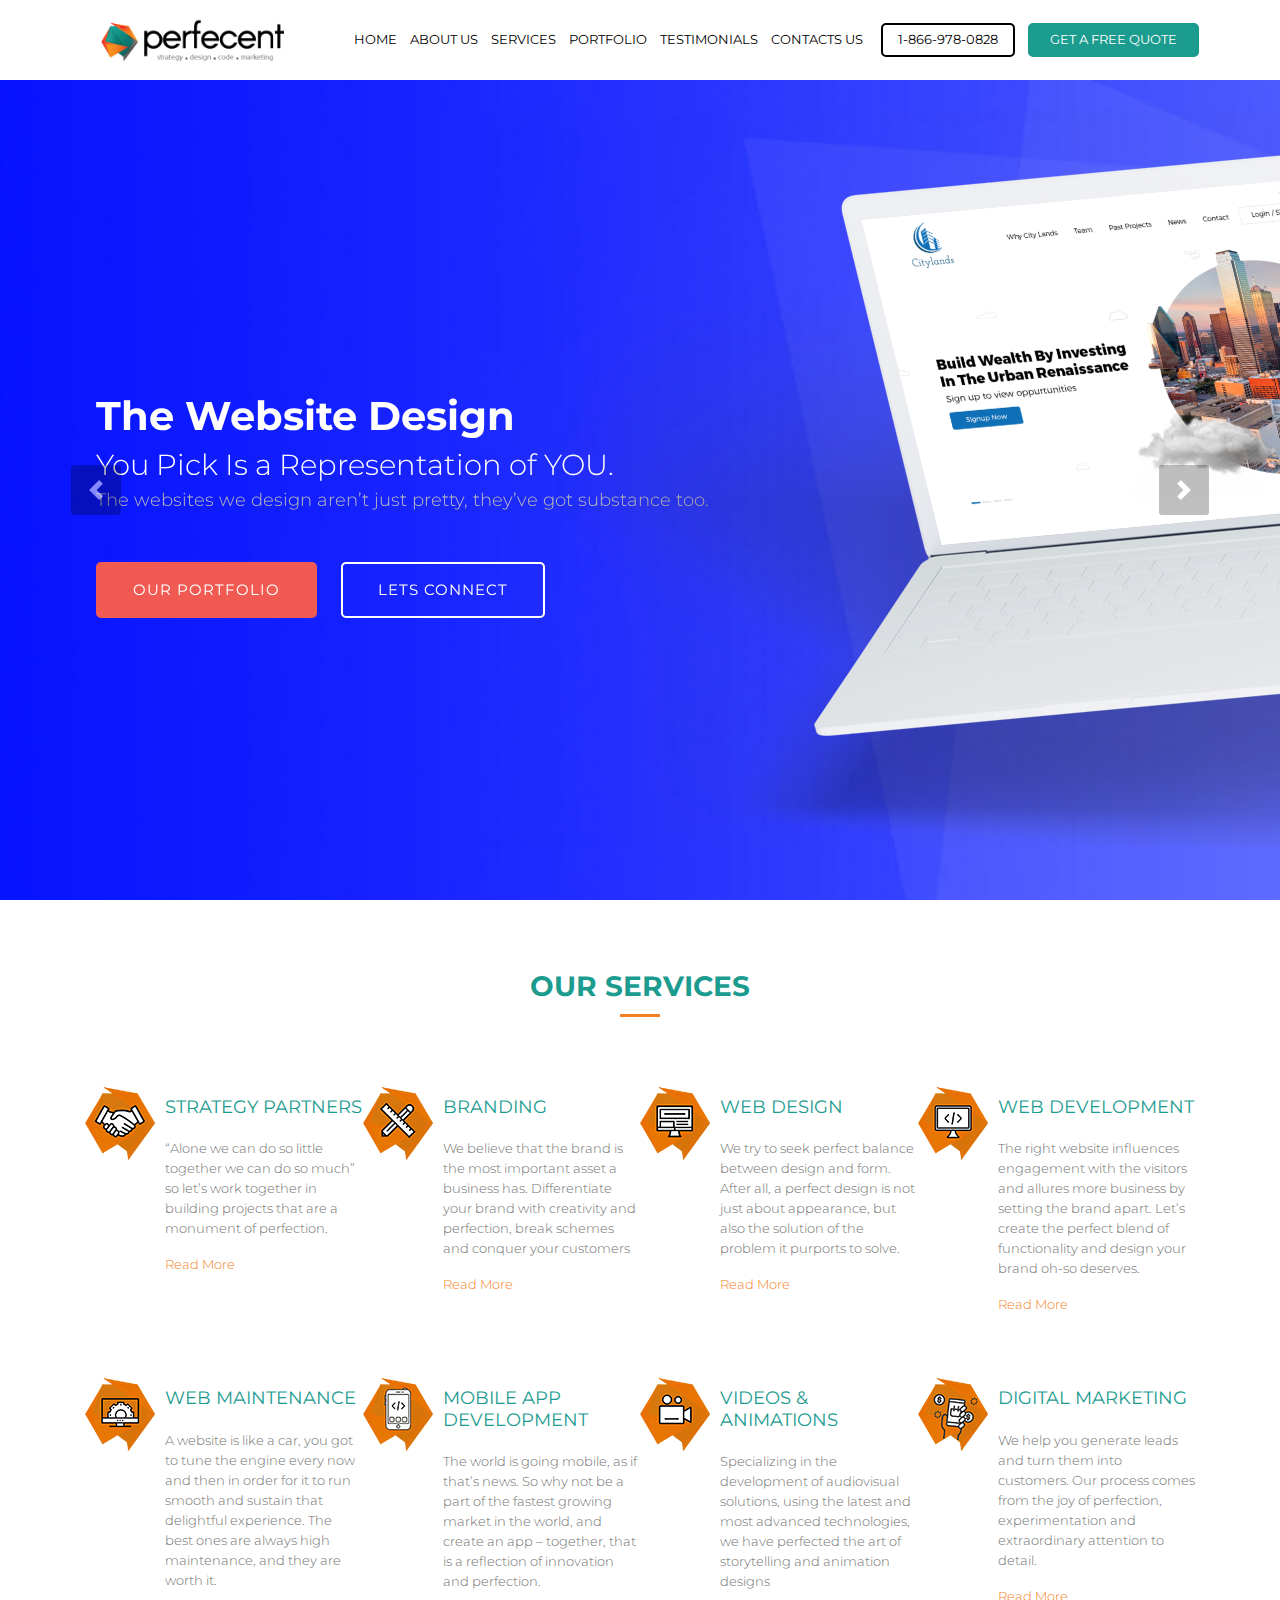
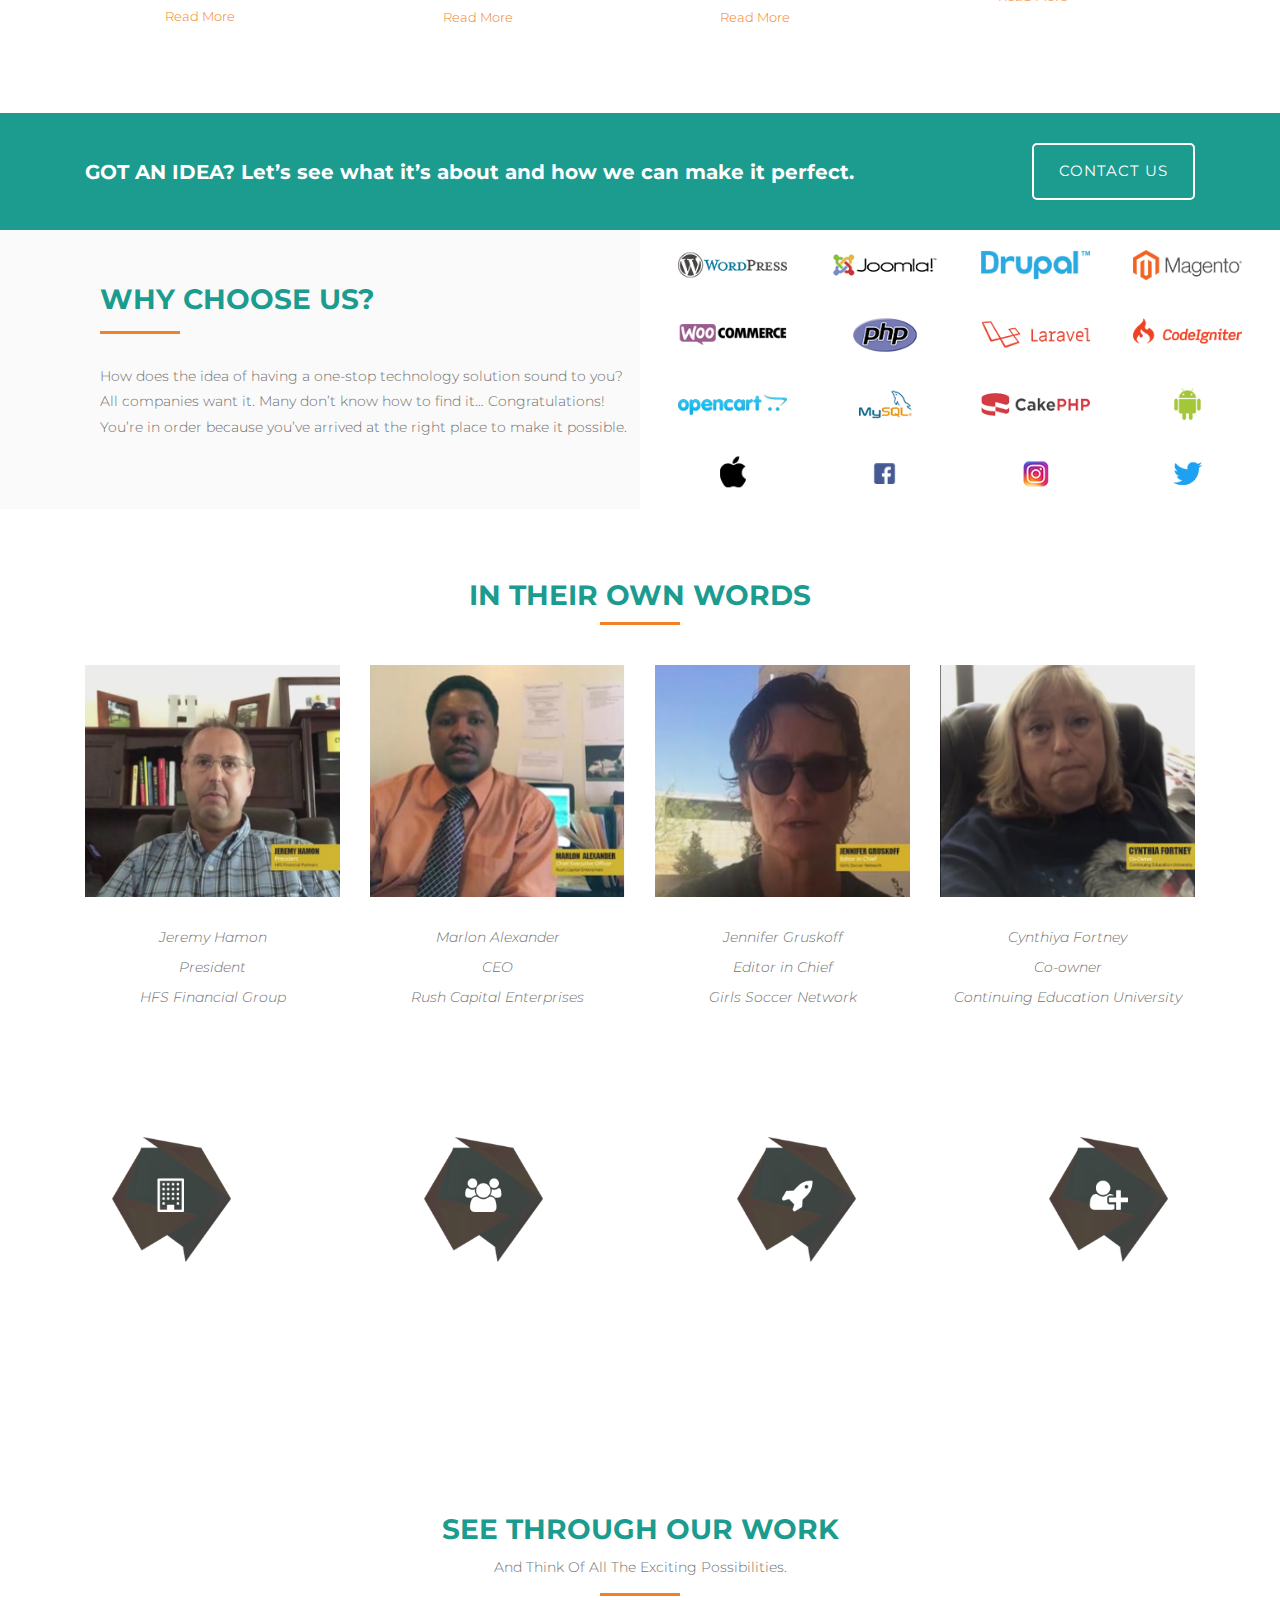
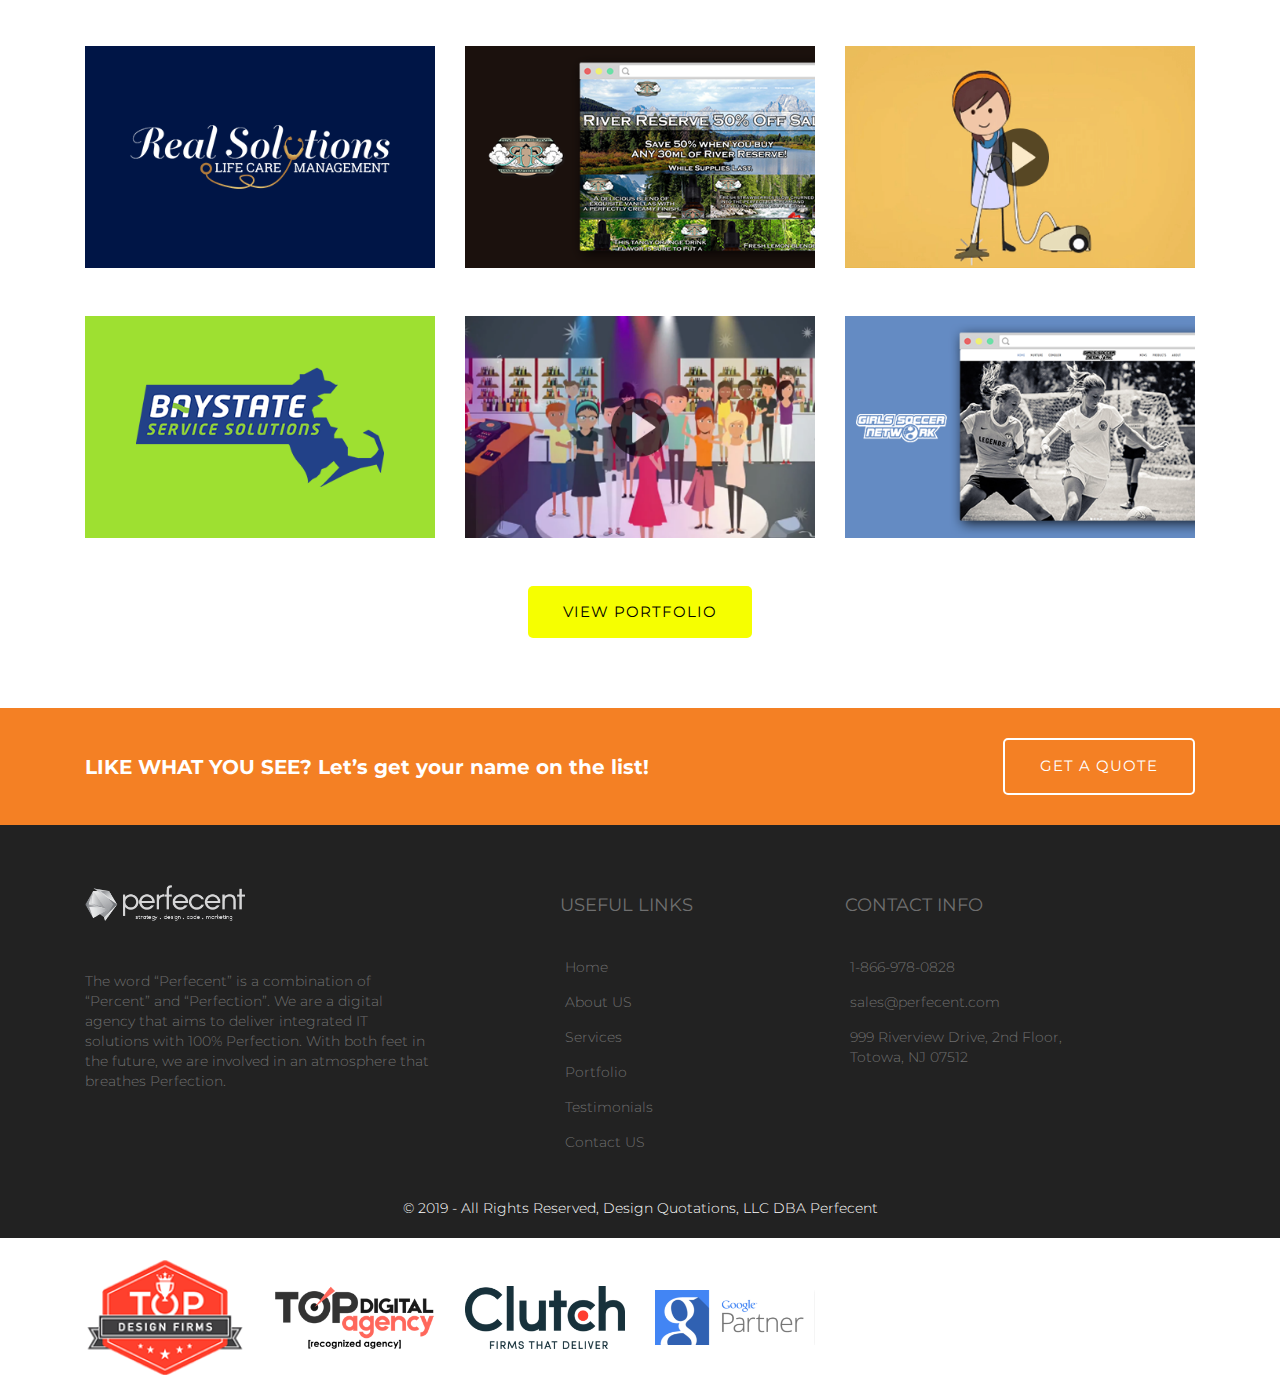
==== commit 35c15bfe: "“message”" ====
--- a/index.html
+++ b/index.html
@@ -34,7 +34,7 @@
     
     <nav class="navbar navbar-expand-lg" id="siteNav">
     <div class="container">
-        <a class="navbar-brand pl-3" href="/"><img src="./img/brand-logo.png"></a>
+        <a class="navbar-brand pl-3" href="https://arman-aleksanyan.github.io/perfecent/"><img src="./img/brand-logo.png"></a>
         <div class="navbar-toggler" data-toggle="collapse" data-target="#navbarNav"
              aria-controls="navbarNav"
              aria-expanded="false"
@@ -45,14 +45,14 @@
         </div>
         <div class="collapse navbar-collapse pr-lg-3" id="navbarNav">
             <ul class="navbar-nav">
-                <li class="nav-item"><a class="nav-link" href="/">HOME</a></li>
-                <li class="nav-item"><a class="nav-link" href="/about">ABOUT US</a></li>
-                <li class="nav-item"><a class="nav-link" href="/services">SERVICES</a></li>
-                <li class="nav-item"><a class="nav-link" href="/portfolio">PORTFOLIO</a></li>
-                <li class="nav-item"><a class="nav-link" href="/testimonials">TESTIMONIALS</a></li>
-                <li class="nav-item"><a class="nav-link" href="/contact">CONTACTS US</a></li>
+                <li class="nav-item"><a class="nav-link" href="https://arman-aleksanyan.github.io/perfecent/">HOME</a></li>
+                <li class="nav-item"><a class="nav-link" href="https://arman-aleksanyan.github.io/perfecent/about">ABOUT US</a></li>
+                <li class="nav-item"><a class="nav-link" href="https://arman-aleksanyan.github.io/perfecent/services">SERVICES</a></li>
+                <li class="nav-item"><a class="nav-link" href="https://arman-aleksanyan.github.io/perfecent/portfolio">PORTFOLIO</a></li>
+                <li class="nav-item"><a class="nav-link" href="https://arman-aleksanyan.github.io/perfecent/testimonials">TESTIMONIALS</a></li>
+                <li class="nav-item"><a class="nav-link" href="https://arman-aleksanyan.github.io/perfecent/contact">CONTACTS US</a></li>
                 <li class="nav-item"><a class="nav-link nav-call-button" href="tel:+" >1-866-978-0828</a></li>
-                <li class="nav-item"><a class="nav-link nav-contact-button" href="/contact">get a free quote</a></li>
+                <li class="nav-item"><a class="nav-link nav-contact-button" href="https://arman-aleksanyan.github.io/perfecent/contact">get a free quote</a></li>
             </ul>
         </div>
     </div>
@@ -70,10 +70,10 @@
                                         <h2>You Pick Is a Representation of YOU. </h2>
                                         <h4>The websites we design aren’t just pretty, they’ve got substance too. </h4>
                                         <div class="section-hero-buttons">
-                                            <button class="red-button"  onclick="window.location.href='/portfolio'">
+                                            <button class="red-button"  onclick="window.location.href='https://arman-aleksanyan.github.io/perfecent/portfolio'">
                                                 our portfolio
                                             </button>
-                                            <button class="transparent-button"  onclick="window.location.href='/contact'">
+                                            <button class="transparent-button"  onclick="window.location.href='https://arman-aleksanyan.github.io/perfecent/contact'">
                                                 lets connect
                                             </button>
                                         </div>
@@ -95,10 +95,10 @@
                                         <h3>your audience would love. </h3>
                                         <h4>We uncomplicate the complicated, delivering clear and simple message. </h4>
                                         <div class="section-hero-buttons">
-                                            <button class="red-button"  onclick="window.location.href='/portfolio'">
+                                            <button class="red-button"  onclick="window.location.href='https://arman-aleksanyan.github.io/perfecent/portfolio'">
                                                 our portfolio
                                             </button>
-                                            <button class="transparent-button"  onclick="window.location.href='/contact'">
+                                            <button class="transparent-button"  onclick="window.location.href='https://arman-aleksanyan.github.io/perfecent/contact'">
                                                 lets connect
                                             </button>
                                         </div>
@@ -117,10 +117,10 @@
                                         <h4>Best-in-class web projects require technology that
                                             perfectly supports the design. </h4>
                                         <div class="section-hero-buttons">
-                                            <button class="red-button"  onclick="window.location.href='/portfolio'">
+                                            <button class="red-button"  onclick="window.location.href='https://arman-aleksanyan.github.io/perfecent/portfolio'">
                                                 our portfolio
                                             </button>
-                                            <button class="transparent-button"  onclick="window.location.href='/contact'">
+                                            <button class="transparent-button"  onclick="window.location.href='https://arman-aleksanyan.github.io/perfecent/contact'">
                                                 lets connect
                                             </button>
                                         </div>
@@ -141,10 +141,10 @@
                                         <h1>Obvious. </h1>
                                         <h4>We develop apps that change the game. </h4>
                                         <div class="section-hero-buttons">
-                                            <button class="red-button"  onclick="window.location.href='/portfolio'">
+                                            <button class="red-button"  onclick="window.location.href='https://arman-aleksanyan.github.io/perfecent/portfolio'">
                                                 our portfolio
                                             </button>
-                                            <button class="transparent-button"  onclick="window.location.href='/contact'">
+                                            <button class="transparent-button"  onclick="window.location.href='https://arman-aleksanyan.github.io/perfecent/contact'">
                                                 lets connect
                                             </button>
                                         </div>
@@ -165,10 +165,10 @@
                                         <h2>Digital Experiences </h2>
                                         <h3>Underpinned By Research & Insights. </h3>
                                         <div class="section-hero-buttons">
-                                            <button class="red-button"  onclick="window.location.href='/portfolio'">
+                                            <button class="red-button"  onclick="window.location.href='https://arman-aleksanyan.github.io/perfecent/portfolio'">
                                                 our portfolio
                                             </button>
-                                            <button class="transparent-button"  onclick="window.location.href='/contact'">
+                                            <button class="transparent-button"  onclick="window.location.href='https://arman-aleksanyan.github.io/perfecent/contact'">
                                                 lets connect
                                             </button>
                                         </div>
@@ -216,7 +216,7 @@
                                 “Alone we can do so little together we can do so much” so let’s work together in
                                 building projects that are a monument of perfection.
                             </p>
-                            <a href="/services">
+                            <a href="https://arman-aleksanyan.github.io/perfecent/services">
                                 <p class="section-info">
                                     Read More <i class="fas fa-caret-right"></i>
                                 </p>
@@ -237,7 +237,7 @@
                                 We believe that the brand is the most important asset a business has. Differentiate your
                                 brand with creativity and perfection, break schemes and conquer your customers
                             </p>
-                            <a href="/services">
+                            <a href="https://arman-aleksanyan.github.io/perfecent/services">
                                 <p class="section-info">
                                     Read More <i class="fas fa-caret-right"></i>
                                 </p>
@@ -258,7 +258,7 @@
                                 We try to seek perfect balance between design and form. After all, a perfect design is
                                 not just about appearance, but also the solution of the problem it purports to solve.
                             </p>
-                            <a href="/services">
+                            <a href="https://arman-aleksanyan.github.io/perfecent/services">
                                 <p class="section-info">
                                     Read More <i class="fas fa-caret-right"></i>
                                 </p>
@@ -280,7 +280,7 @@
                                 setting the brand apart. Let’s create the perfect blend of functionality and design your
                                 brand oh-so deserves.
                             </p>
-                            <a href="/services">
+                            <a href="https://arman-aleksanyan.github.io/perfecent/services">
                                 <p class="section-info">
                                     Read More <i class="fas fa-caret-right"></i>
                                 </p>
@@ -304,7 +304,7 @@
                                 to run smooth and sustain that delightful experience. The best ones are always high
                                 maintenance, and they are worth it.
                             </p>
-                            <a href="/services">
+                            <a href="https://arman-aleksanyan.github.io/perfecent/services">
                                 <p class="section-info">
                                     Read More <i class="fas fa-caret-right"></i>
                                 </p>
@@ -326,7 +326,7 @@
                                 growing market in the world, and create an app – together, that is a reflection of
                                 innovation and perfection.
                             </p>
-                            <a href="/services">
+                            <a href="https://arman-aleksanyan.github.io/perfecent/services">
                                 <p class="section-info">
                                     Read More <i class="fas fa-caret-right"></i>
                                 </p>
@@ -347,7 +347,7 @@
                                 Specializing in the development of audiovisual solutions, using the latest and most
                                 advanced technologies, we have perfected the art of storytelling and animation designs
                             </p>
-                            <a href="/services">
+                            <a href="https://arman-aleksanyan.github.io/perfecent/services">
                                 <p class="section-info">
                                     Read More <i class="fas fa-caret-right"></i>
                                 </p>
@@ -368,7 +368,7 @@
                                 We help you generate leads and turn them into customers. Our process comes from the joy
                                 of perfection, experimentation and extraordinary attention to detail.
                             </p>
-                            <a href="/services">
+                            <a href="https://arman-aleksanyan.github.io/perfecent/services">
                                 <p class="section-info">
                                     Read More <i class="fas fa-caret-right"></i>
                                 </p>
@@ -384,7 +384,7 @@
             <h2 class="section-title">
                 GOT AN IDEA? Let’s see what it’s about and how we can make it perfect.
             </h2>
-            <button class="transparent-button"  onclick="window.location.href='/contact'"
+            <button class="transparent-button"  onclick="window.location.href='https://arman-aleksanyan.github.io/perfecent/contact'"
             >
                 Contact Us
             </button>
@@ -678,7 +678,7 @@
                     </div>
                 </div>
             </div>
-            <button class="yellow-button"  onclick="window.location.href='/portfolio'"
+            <button class="yellow-button"  onclick="window.location.href='https://arman-aleksanyan.github.io/perfecent/portfolio'"
             >
                 view portfolio
             </button>
@@ -689,7 +689,7 @@
             <h2 class="section-title">
                 LIKE WHAT YOU SEE? Let’s get your name on the list!
             </h2>
-            <button class="transparent-button"  onclick="window.location.href='/contact'"
+            <button class="transparent-button"  onclick="window.location.href='https://arman-aleksanyan.github.io/perfecent/contact'"
             >
                 get a quote
             </button>
@@ -699,7 +699,7 @@
     <div class="container">
         <div class="row">
             <div class="col-12 col-sm-4">
-                <a href="/">
+                <a href="https://arman-aleksanyan.github.io/perfecent/">
                     <img src="./img/brand-logo-2.png" alt="brand">
                 </a>
                 <p class="section-info">
@@ -713,17 +713,17 @@
                     USEFUL LINKS
                 </h3>
                 <ul class="list-unstyled">
-                    <li class="d-flex align-items-center"><i class="fas fa-angle-right"></i><a href="/"><p
+                    <li class="d-flex align-items-center"><i class="fas fa-angle-right"></i><a href="https://arman-aleksanyan.github.io/perfecent/"><p
                                     class="section-info">Home</p></a></li>
-                    <li class="d-flex align-items-center"><i class="fas fa-angle-right"></i><a href="/about"><p
+                    <li class="d-flex align-items-center"><i class="fas fa-angle-right"></i><a href="https://arman-aleksanyan.github.io/perfecent/about"><p
                                     class="section-info">About US</p></a></li>
-                    <li class="d-flex align-items-center"><i class="fas fa-angle-right"></i><a href="/services"><p
+                    <li class="d-flex align-items-center"><i class="fas fa-angle-right"></i><a href="https://arman-aleksanyan.github.io/perfecent/services"><p
                                     class="section-info">Services</p></a></li>
-                    <li class="d-flex align-items-center"><i class="fas fa-angle-right"></i><a href="/portfolio"><p
+                    <li class="d-flex align-items-center"><i class="fas fa-angle-right"></i><a href="https://arman-aleksanyan.github.io/perfecent/portfolio"><p
                                     class="section-info">Portfolio</p></a></li>
-                    <li class="d-flex align-items-center"><i class="fas fa-angle-right"></i><a href="/testimonials"><p
+                    <li class="d-flex align-items-center"><i class="fas fa-angle-right"></i><a href="https://arman-aleksanyan.github.io/perfecent/testimonials"><p
                                     class="section-info">Testimonials</p></a></li>
-                    <li class="d-flex align-items-center"><i class="fas fa-angle-right"></i><a href="/contact"><p
+                    <li class="d-flex align-items-center"><i class="fas fa-angle-right"></i><a href="https://arman-aleksanyan.github.io/perfecent/contact"><p
                                     class="section-info">Contact US</p></a></li>
                 </ul>
             </div>
